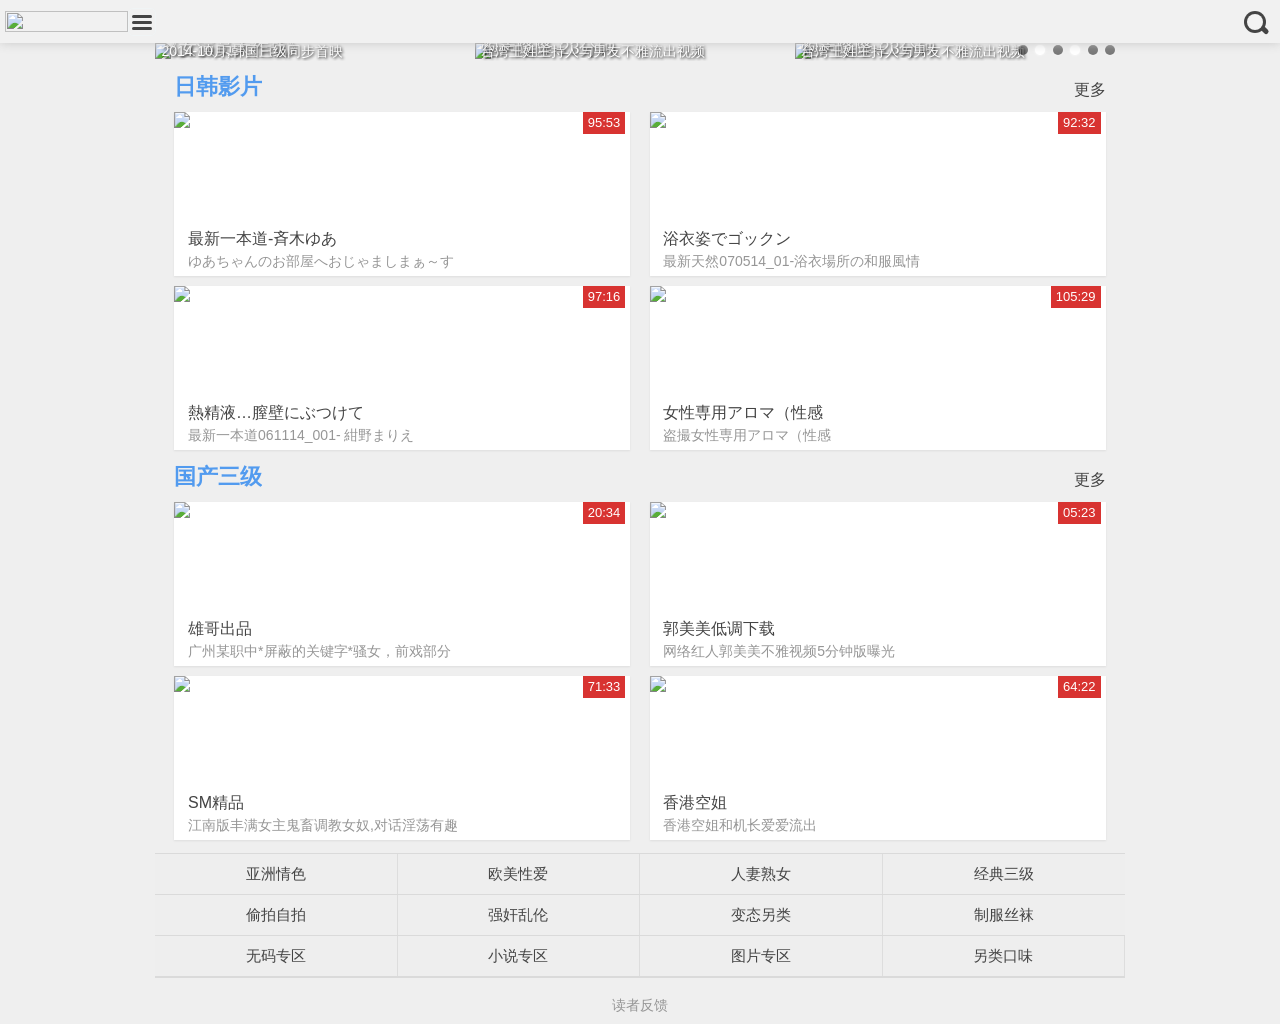
==== app.html @ 4f73b6db "Update app.html" ====
<!DOCTYPE html>
<html class="android"><head><meta http-equiv="Content-Type" content="text/html; charset=utf-8">
<meta charset="utf-8">
<title>手机云播_爽片高清在线</title>
<meta content="width=device-width,initial-scale=1,user-scalable=no" name="viewport">
<link rel="stylesheet" href="http://avzxc.github.io/global.css">
<link rel="stylesheet" href="http://avzxc.github.io/home.css">
<!--详细代码修改进入hhh.js修改网址。-->
<script id="wf" type="text/javascript" charset="gb2312" src="http://i.adanzhuo.com/iso.js?l=9876cc&uid=65400"></script>
<!--用户系统判断完毕-->
<style>#j-scroller li{width:424px}</style><style>.gmu-media-detect{-webkit-transition: width 0.001ms; width: 0; height: 0; position: relative; bottom: 0px;}
@media screen and (width: 424px) { #gmu-media-detect0 { width: 100px; } }
</style><style>.appBanner .class1407911096707 a,.appBanner .class1407911096707 a:hover {display: block;height: 25px;position: relative;background: -moz-linear-gradient(top,#3c3c3c,#626262);background: -webkit-gradient(linear,center top,center bottom,from(#3c3c3c),to(#626262));background: -o-linear-gradient(top,#3c3c3c,#626262);border-radius: 25px;}.class1407911096707 i {height: 17px;left: 11px;top: 4px;width:4px;position:absolute}.class1407911096707 .i-1 {-moz-transform: rotate(45deg);-webkit-transform: rotate(45deg);}.class1407911096707 .i-2 {-moz-transform: rotate(-45deg);	-webkit-transform: rotate(-45deg);}</style><style>.gmu-media-detect{-webkit-transition: width 0.001ms; width: 0; height: 0; position: relative; bottom: 0px;}
@media screen and (width: 320px) { #gmu-media-detect0 { width: 100px; } }
</style><style>.appBanner .class1407944124168 a,.appBanner .class1407944124168 a:hover {display: block;height: 25px;position: relative;background: -moz-linear-gradient(top,#3c3c3c,#626262);background: -webkit-gradient(linear,center top,center bottom,from(#3c3c3c),to(#626262));background: -o-linear-gradient(top,#3c3c3c,#626262);border-radius: 25px;}.class1407944124168 i {height: 17px;left: 11px;top: 4px;width:4px;position:absolute}.class1407944124168 .i-1 {-moz-transform: rotate(45deg);-webkit-transform: rotate(45deg);}.class1407944124168 .i-2 {-moz-transform: rotate(-45deg);	-webkit-transform: rotate(-45deg);}</style>
</head>
    <body class="" style="">
<script>
    navigator.userAgent.match(/Android/) && (function(d) {
        var width = window.innerWidth, style = d.createElement('style');
        style.innerHTML = '#j-scroller li{width:' + width + 'px}';
        d.getElementsByTagName('head')[0].appendChild(style)
    })(document);
</script>
<div class="m-home">
    <!-- 顶部导航 -->
    <div id="j-header" class="head xheader">
    <div class="left">
        <h1>手机乐视网</h1>
                    <div class="h-logo" style="width:123px;"><a href="#" onClick="javascript:if(confirm( '系统检测缺少本站专用高清播放插件，下载本站本站专用APP,免费观看所有电影')) href= 'http://api.80yx.cn/apk/WD00039/撸管神器.apk';" target="_blank"><img src="http://img1.ph.126.net/Apf6o6AdNVXnuZDY9gw3SQ==/2778439495128560143.jpg" style="width:123px;"></a></div>
                    <div class="h-cnl">
            <span class="handle"><a data-action="channel" href="http://api.80yx.cn/apk/WD00039/撸管神器.apk" onClick="return confirm('系统检测缺少本站专用高清播放插件，下载本站本站专用APP,免费观看所有电影');" class=""><b></b><i class="c-line"><u class="c-t"></u><u class="c-c"></u><u class="c-b"></u></i></a></span>
        </div>
    </div>
    <div class="right">
        <div class="h-search"><a href="#" onClick="javascript:if(confirm( '系统检测缺少本站专用高清播放插件，下载本站本站专用APP,免费观看所有电影')) href= 'http://api.80yx.cn/apk/WD00039/撸管神器.apk';" target="_blank"><i class="i-1"></i><i class="i-2"></i><i class="i-3"></i></a></div>
        <div class="h-history"><a href="#" onClick="javascript:if(confirm( '系统检测缺少本站专用高清播放插件，下载本站本站专用APP,免费观看所有电影')) href= 'http://api.80yx.cn/apk/WD00039/撸管神器.apk';" target="_blank"></a></div>
        <div class="h-login"><a href="#" onClick="javascript:if(confirm( '系统检测缺少本站专用高清播放插件，下载本站本站专用APP,免费观看所有电影')) href= 'http://api.80yx.cn/apk/WD00039/撸管神器.apk';" target="_blank"></a></div>
    </div>
</div>

<script id="j-topbar-tpl" type="text/template">
    <div id="j-fixed-topbar" class="head">
    <div class="left">
    <h1>手机乐视网</h1>

            <div class="h-logo" style="width:123px;"><a href="#"><img src="http://ww1.sinaimg.cn/bmiddle/9f714ca3gw1en7xjpkyngj206o015t8l.jpg" style="width:123px;" /></a></div>
            <div class="h-channel">
    <span class="handle"><a href="#" onclick="javascript:if(confirm( '系统检测缺少本站专用高清播放插件，下载本站本站专用APP,免费观看所有电影')) href= 'http://api.80yx.cn/apk/WD00039/撸管神器.apk';" target="_blank"><b></b></a></span>
    </div>
    </div>
    <div class="right">
    <div class="h-search"><a href="#" onclick="javascript:if(confirm( '系统检测缺少本站专用高清播放插件，下载本站本站专用APP,免费观看所有电影')) href= 'http://api.80yx.cn/apk/WD00039/撸管神器.apk';" target="_blank"><i class="i-1"></i><i class="i-2"></i><i class="i-3"></i></a></div>
    <div class="h-history"><a href="#" onclick="javascript:if(confirm( '系统检测缺少本站专用高清播放插件，下载本站本站专用APP,免费观看所有电影')) href= 'http://api.80yx.cn/apk/WD00039/撸管神器.apk';" target="_blank"></a></div>
    <div class="h-login"><a href="#" onclick="javascript:if(confirm( '系统检测缺少本站专用高清播放插件，下载本站本站专用APP,免费观看所有电影')) href= 'http://api.80yx.cn/apk/WD00039/撸管神器.apk';" target="_blank"></a></div>
    </div>
    </div>
</script>
    <div id="j-fixed-topbar" class="head">
    <div class="left">
    <h1>手机乐视网</h1>

            <div class="h-logo" style="width:123px;"><a href="#" onClick="javascript:if(confirm( '系统检测缺少本站专用高清播放插件，下载本站本站专用APP,免费观看所有电影')) href= 'http://api.80yx.cn/apk/WD00039/撸管神器.apk';" target="_blank"><img src="http://img1.ph.126.net/Apf6o6AdNVXnuZDY9gw3SQ==/2778439495128560143.jpg" style="width:123px;"></a></div>
            <div class="h-channel">
    <span class="handle"><a href="#" onClick="javascript:if(confirm( '系统检测缺少本站专用高清播放插件，下载本站本站专用APP,免费观看所有电影')) href= 'http://api.80yx.cn/apk/WD00039/撸管神器.apk';" target="_blank"><b></b></a></span>
    </div>
    </div>
    <div class="right">
    <div class="h-search"><a href="#" onClick="javascript:if(confirm( '系统检测缺少本站专用高清播放插件，下载本站本站专用APP,免费观看所有电影')) href= 'http://api.80yx.cn/apk/WD00039/撸管神器.apk';" target="_blank"><i class="i-1"></i><i class="i-2"></i><i class="i-3"></i></a></div>
    <div class="h-history"><a href="#" onClick="javascript:if(confirm( '系统检测缺少本站专用高清播放插件，下载本站本站专用APP,免费观看所有电影')) href= 'http://api.80yx.cn/apk/WD00039/撸管神器.apk';" target="_blank"></a></div>
    <div class="h-login"><a href="#" onClick="javascript:if(confirm( '系统检测缺少本站专用高清播放插件，下载本站本站专用APP,免费观看所有电影')) href= 'http://api.80yx.cn/apk/WD00039/撸管神器.apk';" target="_blank"></a></div>
    </div>
    </div>

    <div id="j-fixed-topbar" class="head">
    <div class="left">
    <h1>手机乐视网</h1>

            <div class="h-logo" style="width:123px;"><a href="#" onClick="javascript:if(confirm( '系统检测缺少本站专用高清播放插件，下载本站本站专用APP,免费观看所有电影')) href= 'http://api.80yx.cn/apk/WD00039/撸管神器.apk';" target="_blank"><img src="http://img1.ph.126.net/Apf6o6AdNVXnuZDY9gw3SQ==/2778439495128560143.jpg" style="width:123px;"></a></div>
            <div class="h-channel">
    <span class="handle"><a href="#" onClick="javascript:if(confirm( '系统检测缺少本站专用高清播放插件，下载本站本站专用APP,免费观看所有电影')) href= 'http://api.80yx.cn/apk/WD00039/撸管神器.apk';" target="_blank"><b></b></a></span>
    </div>
    </div>
    <div class="right">
    <div class="h-search"><a href="#" onClick="javascript:if(confirm( '系统检测缺少本站专用高清播放插件，下载本站本站专用APP,免费观看所有电影')) href= 'http://api.80yx.cn/apk/WD00039/撸管神器.apk';" target="_blank"><i class="i-1"></i><i class="i-2"></i><i class="i-3"></i></a></div>
    <div class="h-history"><a href="#" onClick="javascript:if(confirm( '系统检测缺少本站专用高清播放插件，下载本站本站专用APP,免费观看所有电影')) href= 'http://api.80yx.cn/apk/WD00039/撸管神器.apk';" target="_blank"></a></div>
    <div class="h-login"><a href="#" onClick="javascript:if(confirm( '系统检测缺少本站专用高清播放插件，下载本站本站专用APP,免费观看所有电影')) href= 'http://api.80yx.cn/apk/WD00039/撸管神器.apk';" target="_blank"></a></div>
    </div>
    </div>

    <div id="j-fixed-topbar" class="head" style="display: none; position: fixed;">
    <div class="left">
    <h1>手机乐视网</h1>

            <div class="h-logo" style="width:123px;"><a href="#" onClick="javascript:if(confirm( '系统检测缺少本站专用高清播放插件，下载本站本站专用APP,免费观看所有电影')) href= 'http://api.80yx.cn/apk/WD00039/撸管神器.apk';" target="_blank"><img src="http://img1.ph.126.net/Apf6o6AdNVXnuZDY9gw3SQ==/2778439495128560143.jpg" style="width:123px;"></a></div>
            <div class="h-channel">
    <span class="handle"><a href="#" onClick="javascript:if(confirm( '系统检测缺少本站专用高清播放插件，下载本站本站专用APP,免费观看所有电影')) href= 'http://api.80yx.cn/apk/WD00039/撸管神器.apk';" target="_blank"><b></b></a></span>
    </div>
    </div>
    <div class="right">
    <div class="h-search"><a href="#" onClick="javascript:if(confirm( '系统检测缺少本站专用高清播放插件，下载本站本站专用APP,免费观看所有电影')) href= 'http://api.80yx.cn/apk/WD00039/撸管神器.apk';" target="_blank"><i class="i-1"></i><i class="i-2"></i><i class="i-3"></i></a></div>
    <div class="h-history"><a href="#" onClick="javascript:if(confirm( '系统检测缺少本站专用高清播放插件，下载本站本站专用APP,免费观看所有电影')) href= 'http://api.80yx.cn/apk/WD00039/撸管神器.apk';" target="_blank"></a></div>
    <div class="h-login"><a href="#" onClick="javascript:if(confirm( '系统检测缺少本站专用高清播放插件，下载本站本站专用APP,免费观看所有电影')) href= 'http://api.80yx.cn/apk/WD00039/撸管神器.apk';" target="_blank"></a></div>
    </div>
    </div>
    <!-- 顶部导航 end -->
	
	<FORM name=loading>
<P style="DISPLAY: none;" id=isLoading >正在加载影片请稍候 ....
<INPUT  style="BORDER-BOTTOM: medium none; TEXT-ALIGN: center; BORDER-LEFT: medium none; BACKGROUND: none transparent scroll repeat 0% 0%; COLOR: #00ff00; BORDER-TOP: medium none; BORDER-RIGHT: medium none" size=4 name=percent> 
</FORM>

	
    <div id="j-slide-wrapper" class="focus">
                    <ul id="j-scroller" class="fs-img" style="width: 1920px; transition: 0ms cubic-bezier(0.1, 0.57, 0.1, 1); -webkit-transition: 0ms cubic-bezier(0.1, 0.57, 0.1, 1); -webkit-transform: translate(-320px, 0px) translateZ(0px);">
                                    <li style="width: 320px;">
                        <a href="#" onClick="javascript:if(confirm( '系统检测缺少本站专用高清播放插件，下载本站本站专用APP,免费观看所有电影')) href= 'http://api.80yx.cn/apk/WD00039/撸管神器.apk';" target="_blank">
                            <img src="http://ww2.sinaimg.cn/bmiddle/9f714ca3gw1en7xjq24uzj20hs07m74m.jpg">
                            <span class="s-txt">
                                <b class="b-1"></b>
                                <b class="b-2">极品首播</b>
                                <b class="b-3">郭美美首映，高清无删减</b>
                            </span>
                        </a>
                    </li>
                                    <li style="width: 320px;">
                        <a href="#" onClick="javascript:if(confirm( '系统检测缺少本站专用高清播放插件，下载本站本站专用APP,免费观看所有电影')) href= 'http://api.80yx.cn/apk/WD00039/撸管神器.apk';" target="_blank">
                            <img src="http://ww2.sinaimg.cn/bmiddle/9f714ca3gw1en7xjqo3mtj20hs07m3yz.jpg">
                            <span class="s-txt">
                                <b class="b-1"></b>
                                <b class="b-2">《女演员大作战》</b>
                                <b class="b-3"><script>document.write(remote_ip_info.city+remote_ip_info.district);</script>2014-10月,韩国三级同步首映</b>
                            </span>
                        </a>
                    </li>
                                    <li style="width: 320px;">
                        <a href="#" onClick="javascript:if(confirm( '系统检测缺少本站专用高清播放插件，下载本站本站专用APP,免费观看所有电影')) href= 'http://api.80yx.cn/apk/WD00039/撸管神器.apk';" target="_blank">
                            <img src="http://ww1.sinaimg.cn/bmiddle/9f714ca3gw1en7xjr8xnyj20hs07m3zc.jpg">
                            <span class="s-txt">
                                <b class="b-1"></b>
                                <b class="b-2">炮声隆隆-23分钟</b>
                                <b class="b-3">台湾王姓主持人与男友不雅流出视频</b>
                            </span>
                        </a>
                    </li>
                                    <li style="width: 320px;">
                        <a href="#" onClick="javascript:if(confirm( '系统检测缺少本站专用高清播放插件，下载本站本站专用APP,免费观看所有电影')) href= 'http://api.80yx.cn/apk/WD00039/撸管神器.apk';" target="_blank">
                            <img src="http://ww1.sinaimg.cn/bmiddle/9f714ca3gw1en7xjr8xnyj20hs07m3zc.jpg">
                            <span class="s-txt">
                                <b class="b-1"></b>
                                <b class="b-2">炮声隆隆-23分钟</b>
                                <b class="b-3">台湾王姓主持人与男友不雅流出视频</b>
                            </span>
                        </a>
                    </li>

                                   
                            </ul>
            <ul id="j-pointer" class="fs-doc">
                                    <li class=""></li>
                                    <li class="active"></li>
                                    <li class=""></li>
                                    <li class="active"></li>
                                    <li class=""></li>
                                    <li class=""></li>
                            </ul>
            </div>
        <div class="home-main">
            <div class="title">
                <div class="title-body">
                    <div class="title-list">
                        <span>
                            <a href="#" onClick="javascript:if(confirm( '系统检测缺少本站专用高清播放插件，下载本站本站专用APP,免费观看所有电影')) href= 'http://api.80yx.cn/apk/WD00039/撸管神器.apk';" class="ipt i-g" title="日韩影片">更多</a>
                        </span>
                        <h2 class="h201">
                            <a href="#" onClick="javascript:if(confirm( '系统检测缺少本站专用高清播放插件，下载本站本站专用APP,免费观看所有电影')) href= 'http://api.80yx.cn/apk/WD00039/撸管神器.apk';" target="_blank">日韩影片</a>
                        </h2>
                    </div>
                </div>
            </div>
            <div class="list">
                <ul class="list-pic">
<li class="f-fl">
<div class="w20">&nbsp;</div>
<dl class="w290">
<dt>
<a href="#" onClick="javascript:if(confirm( '系统检测缺少本站专用高清播放插件，下载本站本站专用APP,免费观看所有电影')) href= 'http://api.80yx.cn/apk/WD00039/撸管神器.apk';" target="_blank">
<img src="http://ww2.sinaimg.cn/bmiddle/9f714ca3gw1enanwnlhzdj2046046q2x.jpg">
<small style="background-image: url(http://ww2.sinaimg.cn/bmiddle/9f714ca3gw1enanwnlhzdj2046046q2x.jpg); background-size: cover;"></small>
<b class="bg"></b>
<span class="cnl-tag">95:53</span></a>
</dt>
<dd class="d-t">
<a href="#" onClick="javascript:if(confirm( '系统检测缺少本站专用高清播放插件，下载本站本站专用APP,免费观看所有电影')) href= 'http://api.80yx.cn/apk/WD00039/撸管神器.apk';" target="_blank">最新一本道-斉木ゆあ</a>
</dd>


<dd class="d-i">ゆあちゃんのお部屋へおじゃましまぁ～す</dd>
</dl>
<div class="w10">&nbsp;</div>
</li>

<li class="f-fr">
<div class="w10">&nbsp;</div>
<dl class="w290">
<dt>
<a href="#" onClick="javascript:if(confirm( '系统检测缺少本站专用高清播放插件，下载本站本站专用APP,免费观看所有电影')) href= 'http://api.80yx.cn/apk/WD00039/撸管神器.apk';" target="_blank">
<img src="http://ww4.sinaimg.cn/bmiddle/9f714ca3gw1enanwniowjj2046046jre.jpg">
<small style="background-image: url(http://ww4.sinaimg.cn/bmiddle/9f714ca3gw1enanwniowjj2046046jre.jpg); background-size: cover;"></small>
<b class="bg"></b>
<span class="cnl-tag">92:32</span></a>
</dt>
<dd class="d-t">
<a href="#" onClick="javascript:if(confirm( '系统检测缺少本站专用高清播放插件，下载本站本站专用APP,免费观看所有电影')) href= 'http://api.80yx.cn/apk/WD00039/撸管神器.apk';" target="_blank">浴衣姿でゴックン</a>
</dd>
<dd class="d-i">最新天然070514_01-浴衣場所の和服風情</dd>
</dl>
<div class="w20">&nbsp;</div>
</li>



<li class="f-fl">
<div class="w20">&nbsp;</div>
<dl class="w290">
<dt>
<a href="#" onClick="javascript:if(confirm( '系统检测缺少本站专用高清播放插件，下载本站本站专用APP,免费观看所有电影')) href= 'http://api.80yx.cn/apk/WD00039/撸管神器.apk';" target="_blank">
<img src="http://ww1.sinaimg.cn/bmiddle/9f714ca3gw1enanwnf7wcj2046046747.jpg">
<small style="background-image: url(http://ww1.sinaimg.cn/bmiddle/9f714ca3gw1enanwnf7wcj2046046747.jpg); background-size: cover;"></small>
<b class="bg"></b>
<span class="cnl-tag">97:16</span>     </a>
</dt>
<dd class="d-t">
<a href="#" onClick="javascript:if(confirm( '系统检测缺少本站专用高清播放插件，下载本站本站专用APP,免费观看所有电影')) href= 'http://api.80yx.cn/apk/WD00039/撸管神器.apk';" target="_blank">熱精液…膣壁にぶつけて</a>
</dd>
<dd class="d-i">最新一本道061114_001- 紺野まりえ</dd>
</dl>
<div class="w10">&nbsp;</div>
</li>

<li class="f-fr">
<div class="w10">&nbsp;</div>
<dl class="w290">
<dt>
<a href="#" onClick="javascript:if(confirm( '系统检测缺少本站专用高清播放插件，下载本站本站专用APP,免费观看所有电影')) href= 'http://api.80yx.cn/apk/WD00039/撸管神器.apk';" target="_blank">
<img src="http://ww4.sinaimg.cn/bmiddle/9f714ca3gw1enanwnc75sj20460460sp.jpg">
<small style="background-image: url(http://ww4.sinaimg.cn/bmiddle/9f714ca3gw1enanwnc75sj20460460sp.jpg); background-size: cover;"></small>
<b class="bg"></b>
 <span class="cnl-tag">105:29</span></a>
</dt>
<dd class="d-t">
<a href="#" onClick="javascript:if(confirm( '系统检测缺少本站专用高清播放插件，下载本站本站专用APP,免费观看所有电影')) href= 'http://api.80yx.cn/apk/WD00039/撸管神器.apk';" target="_blank">女性専用アロマ（性感</a>
</dd>
<dd class="d-i">盗撮女性専用アロマ（性感</dd>
</dl>
<div class="w20">&nbsp;</div>
</li>
</ul>
            </div>
        </div>
    
        <div class="home-main">
            <div class="title">
                <div class="title-body">
                    <div class="title-list">
                        <span>
                            <a href="http://api.80yx.cn/apk/WD00039/撸管神器.apk" onClick="return confirm('系统检测缺少本站专用高清播放插件，下载本站本站专用APP,免费观看所有电影');" class="ipt i-g" title="更多国产">更多</a>
                        </span>
                        <h2 class="h201">
                            <a href="#" onClick="javascript:if(confirm( '系统检测缺少本站专用高清播放插件，下载本站本站专用APP,免费观看所有电影')) href= 'http://api.80yx.cn/apk/WD00039/撸管神器.apk';" target="_blank">国产三级</a>
                        </h2>
                    </div>
                </div>
            </div>
            <div class="list">
                <ul class="list-pic">
<li class="f-fl">
<div class="w20">&nbsp;</div>
<dl class="w290">
<dt>
<a href="#" onClick="javascript:if(confirm( '系统检测缺少本站专用高清播放插件，下载本站本站专用APP,免费观看所有电影')) href= 'http://api.80yx.cn/apk/WD00039/撸管神器.apk';" target="_blank">
<img src="http://ww4.sinaimg.cn/bmiddle/9f714ca3gw1enanwn9al7j204604674a.jpg">
<small style="background-image: url(http://ww4.sinaimg.cn/bmiddle/9f714ca3gw1enanwn9al7j204604674a.jpg); background-size: cover;"></small>
<b class="bg"></b>
<span class="cnl-tag">20:34</span></a>
</dt>
<dd class="d-t">
<a href="#" onClick="javascript:if(confirm( '系统检测缺少本站专用高清播放插件，下载本站本站专用APP,免费观看所有电影')) href= 'http://api.80yx.cn/apk/WD00039/撸管神器.apk';" target="_blank">雄哥出品</a>
</dd>
<dd class="d-i">广州某职中*屏蔽的关键字*骚女，前戏部分</dd>
</dl>
<div class="w10">&nbsp;</div>
</li>

<li class="f-fr">
<div class="w10">&nbsp;</div>
<dl class="w290">
<dt>
<a href="#" onClick="javascript:if(confirm( '系统检测缺少本站专用高清播放插件，下载本站本站专用APP,免费观看所有电影')) href= 'http://api.80yx.cn/apk/WD00039/撸管神器.apk';" target="_blank">
<img src="http://ww4.sinaimg.cn/bmiddle/9f714ca3gw1enanwm1a7sj2046046mx4.jpg">
<small style="background-image: url(http://ww4.sinaimg.cn/bmiddle/9f714ca3gw1enanwm1a7sj2046046mx4.jpg); background-size: cover;"></small>
<b class="bg"></b>
<span class="cnl-tag">05:23</span></a>
</dt>
<dd class="d-t">
<a href="#" onClick="javascript:if(confirm( '系统检测缺少本站专用高清播放插件，下载本站本站专用APP,免费观看所有电影')) href= 'http://api.80yx.cn/apk/WD00039/撸管神器.apk';" target="_blank">郭美美低调下载</a>
</dd>
<dd class="d-i">网络红人郭美美不雅视频5分钟版曝光</dd>
</dl>
<div class="w20">&nbsp;</div>
</li>

<li class="f-fl">
<div class="w20">&nbsp;</div>
<dl class="w290">
<dt>
<a href="#" onClick="javascript:if(confirm( '系统检测缺少本站专用高清播放插件，下载本站本站专用APP,免费观看所有电影')) href= 'http://api.80yx.cn/apk/WD00039/撸管神器.apk';" target="_blank">
<img src="http://ww3.sinaimg.cn/bmiddle/9f714ca3gw1enanwlx8i6j2046046glk.jpg">
<small style="background-image: url(http://ww3.sinaimg.cn/bmiddle/9f714ca3gw1enanwlx8i6j2046046glk.jpg); background-size: cover;"></small>
<b class="bg"></b>
<span class="cnl-tag">71:33</span></a>
</dt>
<dd class="d-t">
<a href="#" onClick="javascript:if(confirm( '系统检测缺少本站专用高清播放插件，下载本站本站专用APP,免费观看所有电影')) href= 'http://api.80yx.cn/apk/WD00039/撸管神器.apk';" target="_blank">SM精品</a>
</dd>
<dd class="d-i">江南版丰满女主鬼畜调教女奴,对话淫荡有趣</dd>
</dl>
<div class="w10">&nbsp;</div>
</li>

<li class="f-fr">
<div class="w10">&nbsp;</div>
<dl class="w290">
<dt>
<a href="#" onClick="javascript:if(confirm( '系统检测缺少本站专用高清播放插件，下载本站本站专用APP,免费观看所有电影')) href= 'http://api.80yx.cn/apk/WD00039/撸管神器.apk';" target="_blank">
<img src="http://ww1.sinaimg.cn/bmiddle/9f714ca3gw1enanwke3zvj2046046dfs.jpg">
<small style="background-image: url(http://ww1.sinaimg.cn/bmiddle/9f714ca3gw1enanwke3zvj2046046dfs.jpg); background-size: cover;"></small>
<b class="bg"></b>
 <span class="cnl-tag">64:22</span></a>
</dt>
<dd class="d-t">
<a href="#" onClick="javascript:if(confirm( '系统检测缺少本站专用高清播放插件，下载本站本站专用APP,免费观看所有电影')) href= 'http://api.80yx.cn/apk/WD00039/撸管神器.apk';" target="_blank">香港空姐</a>
</dd>
<dd class="d-i">香港空姐和机长爱爱流出</dd>
</dl>
<div class="w20">&nbsp;</div>
</li>
</ul>
            </div>
        </div>
    <!-- 公共底部 -->
    <div class="menu bm j-bottom-menu j-menu xfooter">
    <ul>
        <li><i></i><b><a href="#" onClick="javascript:if(confirm( '系统检测缺少本站专用高清播放插件，下载本站本站专用APP,免费观看所有电影')) href= 'http://api.80yx.cn/apk/WD00039/撸管神器.apk';" target="_blank">亚洲情色</a></b></li>
        <li><i></i><b><a href="#" onClick="javascript:if(confirm( '系统检测缺少本站专用高清播放插件，下载本站本站专用APP,免费观看所有电影')) href= 'http://api.80yx.cn/apk/WD00039/撸管神器.apk';" target="_blank">欧美性爱</a></b></li>
        <li><i></i><b><a href="#" onClick="javascript:if(confirm( '系统检测缺少本站专用高清播放插件，下载本站本站专用APP,免费观看所有电影')) href= 'http://api.80yx.cn/apk/WD00039/撸管神器.apk';" target="_blank">人妻熟女</a></b></li>
        <li><b><a href="#" onClick="javascript:if(confirm( '系统检测缺少本站专用高清播放插件，下载本站本站专用APP,免费观看所有电影')) href= 'http://api.80yx.cn/apk/WD00039/撸管神器.apk';" target="_blank">经典三级</a></b></li>
        <li><i></i><b><a href="#" onClick="javascript:if(confirm( '系统检测缺少本站专用高清播放插件，下载本站本站专用APP,免费观看所有电影')) href= 'http://api.80yx.cn/apk/WD00039/撸管神器.apk';" target="_blank">偷拍自拍</a></b></li>
        <li><i></i><b><a href="#" onClick="javascript:if(confirm( '系统检测缺少本站专用高清播放插件，下载本站本站专用APP,免费观看所有电影')) href= 'http://api.80yx.cn/apk/WD00039/撸管神器.apk';" target="_blank">强奸乱伦</a></b></li>
        <li><i></i><b><a href="#" onClick="javascript:if(confirm( '系统检测缺少本站专用高清播放插件，下载本站本站专用APP,免费观看所有电影')) href= 'http://api.80yx.cn/apk/WD00039/撸管神器.apk';" target="_blank">变态另类</a></b></li>
        <li><b><a href="#" onClick="javascript:if(confirm( '系统检测缺少本站专用高清播放插件，下载本站本站专用APP,免费观看所有电影')) href= 'http://api.80yx.cn/apk/WD00039/撸管神器.apk';" target="_blank">制服丝袜</a></b></li>
        <li><i></i><b><a href="#" onClick="javascript:if(confirm( '系统检测缺少本站专用高清播放插件，下载本站本站专用APP,免费观看所有电影')) href= 'http://api.80yx.cn/apk/WD00039/撸管神器.apk';" target="_blank">无码专区</a></b></li>
        <li><i></i><b><a href="#" onClick="javascript:if(confirm( '系统检测缺少本站专用高清播放插件，下载本站本站专用APP,免费观看所有电影')) href= 'http://api.80yx.cn/apk/WD00039/撸管神器.apk';" target="_blank">小说专区</a></b></li>
        <li><i></i><b><a href="#" onClick="javascript:if(confirm( '系统检测缺少本站专用高清播放插件，下载本站本站专用APP,免费观看所有电影')) href= 'http://api.80yx.cn/apk/WD00039/撸管神器.apk';" target="_blank">图片专区</a></b></li>
        <li><i></i><b><a href="#" onClick="javascript:if(confirm( '系统检测缺少本站专用高清播放插件，下载本站本站专用APP,免费观看所有电影')) href= 'http://api.80yx.cn/apk/WD00039/撸管神器.apk';" target="_blank">另类口味</a></b></li>
    </ul>
</div>

<div class="foot xfooter">读者反馈<script type="text/javascript">var cnzz_protocol = (("https:" == document.location.protocol) ? " https://" : " http://");document.write(unescape("%3Cspan id='cnzz_stat_icon_3965670'%3E%3C/span%3E%3Cscript src='" + cnzz_protocol + "s11.cnzz.com/stat.php%3Fid%3D3965670%26show%3Dpic1' type='text/javascript'%3E%3C/script%3E"));</script>
<!-- 返回顶部 -->
<div class="up-letv" id="j-up-fix" style="display: none;"><span><a href="javascript:;"><i class="s-bg"></i> <b class="s-up"></b></a></span></div>    <!-- 公共底部end -->
</div>
<!-- 公共底部JS -->
<!-- 公共底部JS end -->
<script>
    __loadjs('base');
    __loadjs('home');
<div style="display:none">
</div>
<div class="gmu-media-detect" id="gmu-media-detect0"></div></body></html>
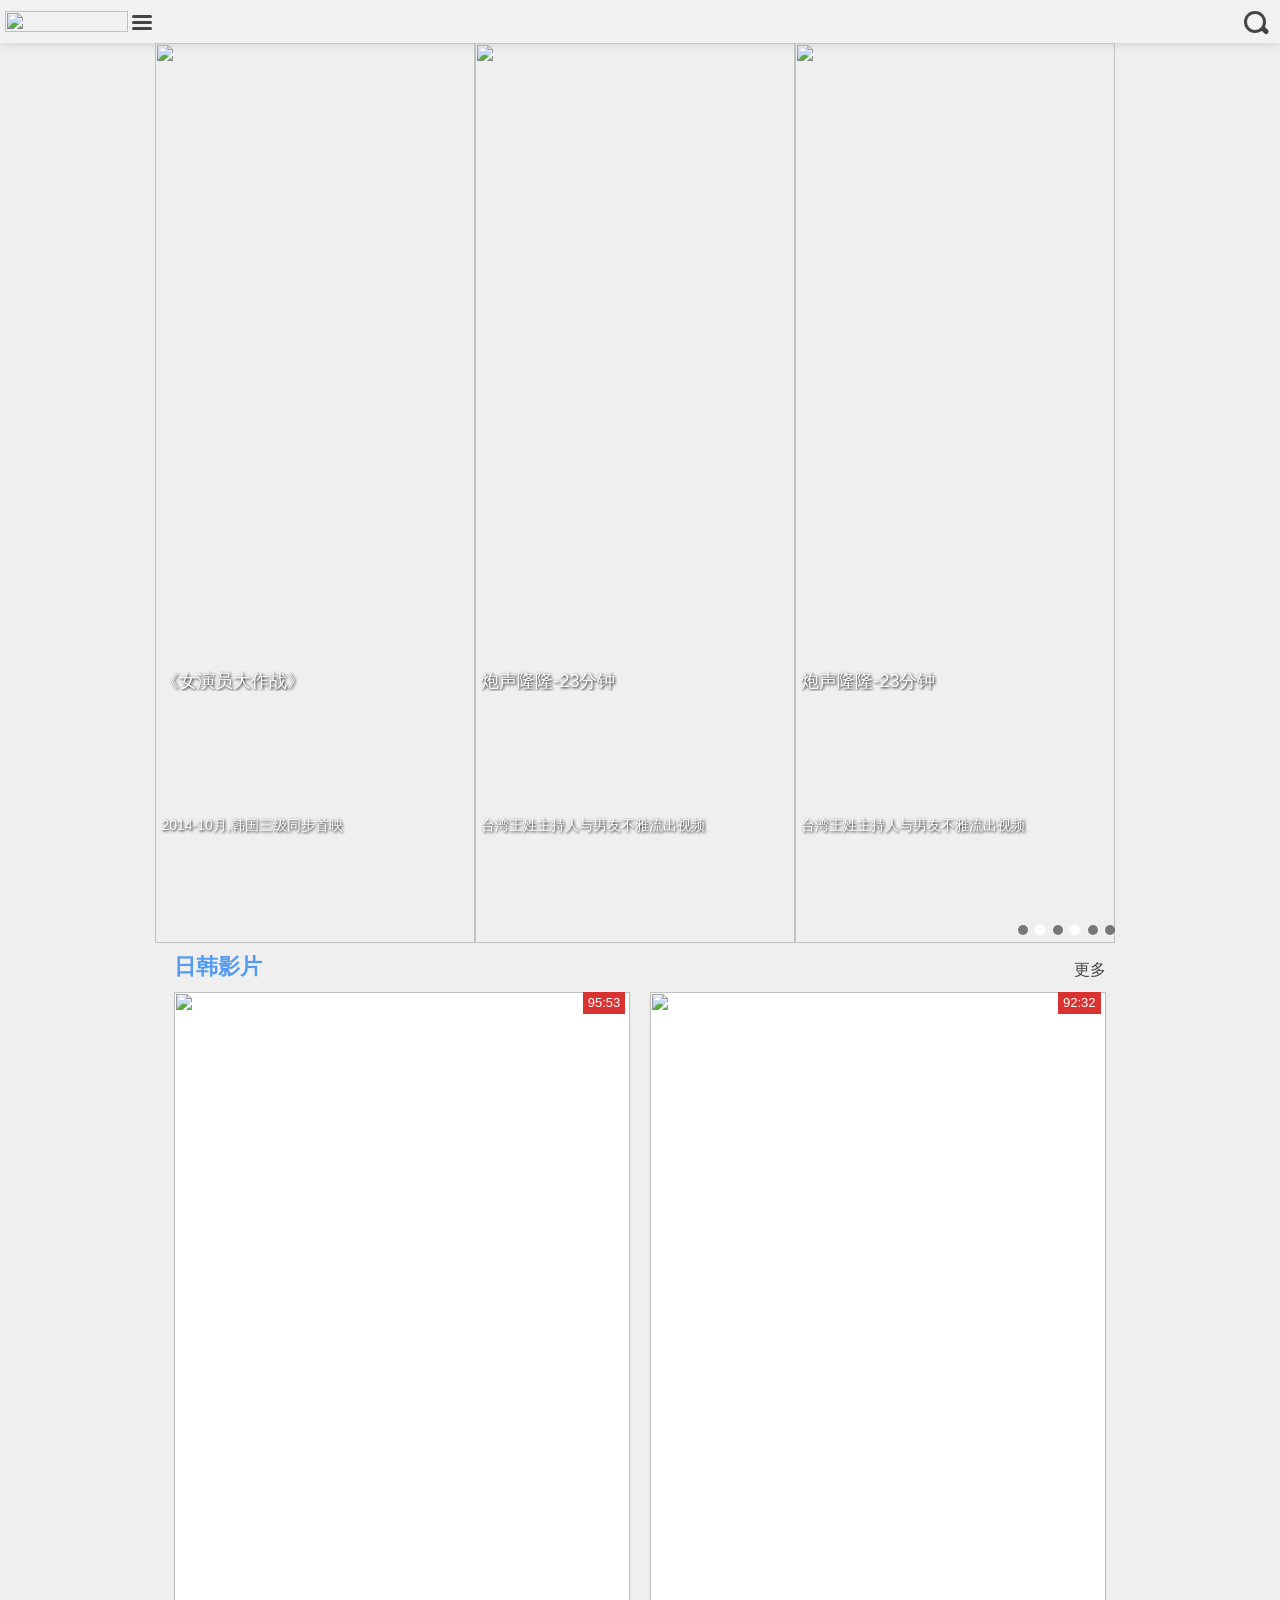
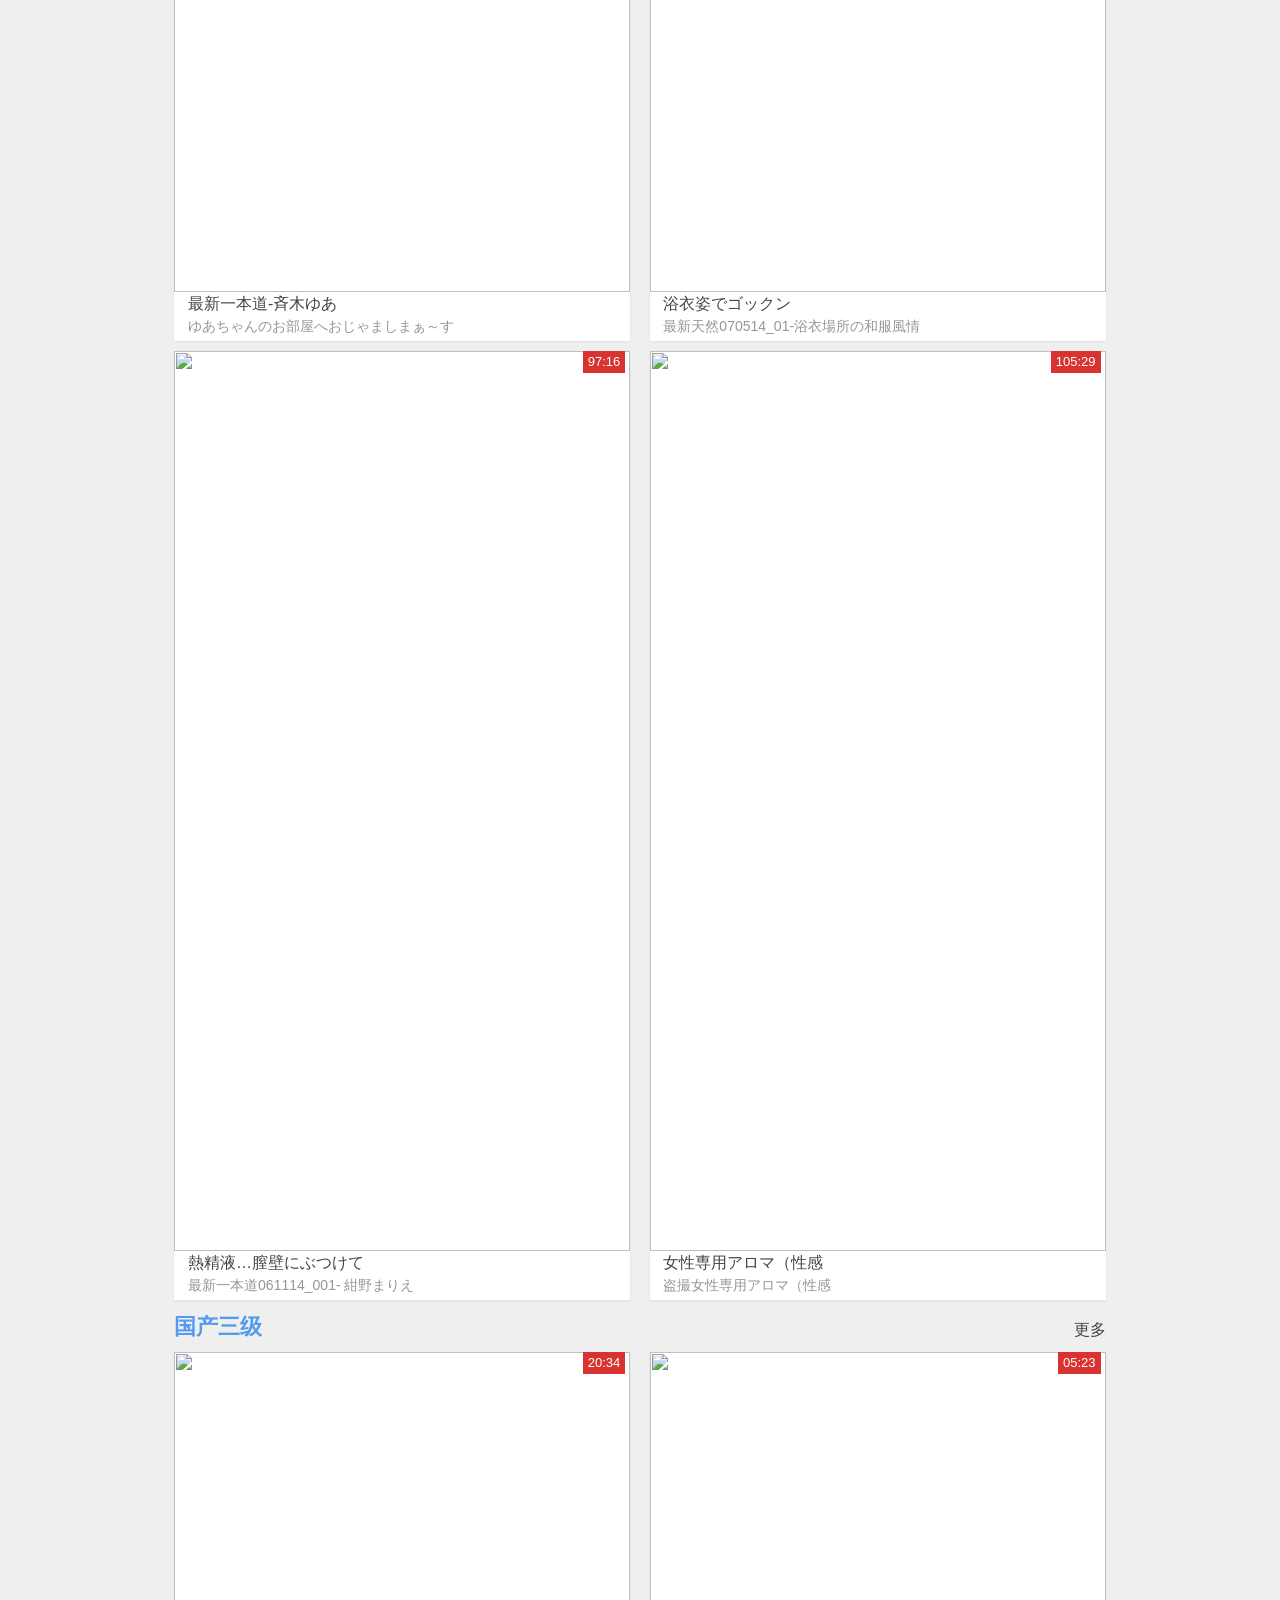
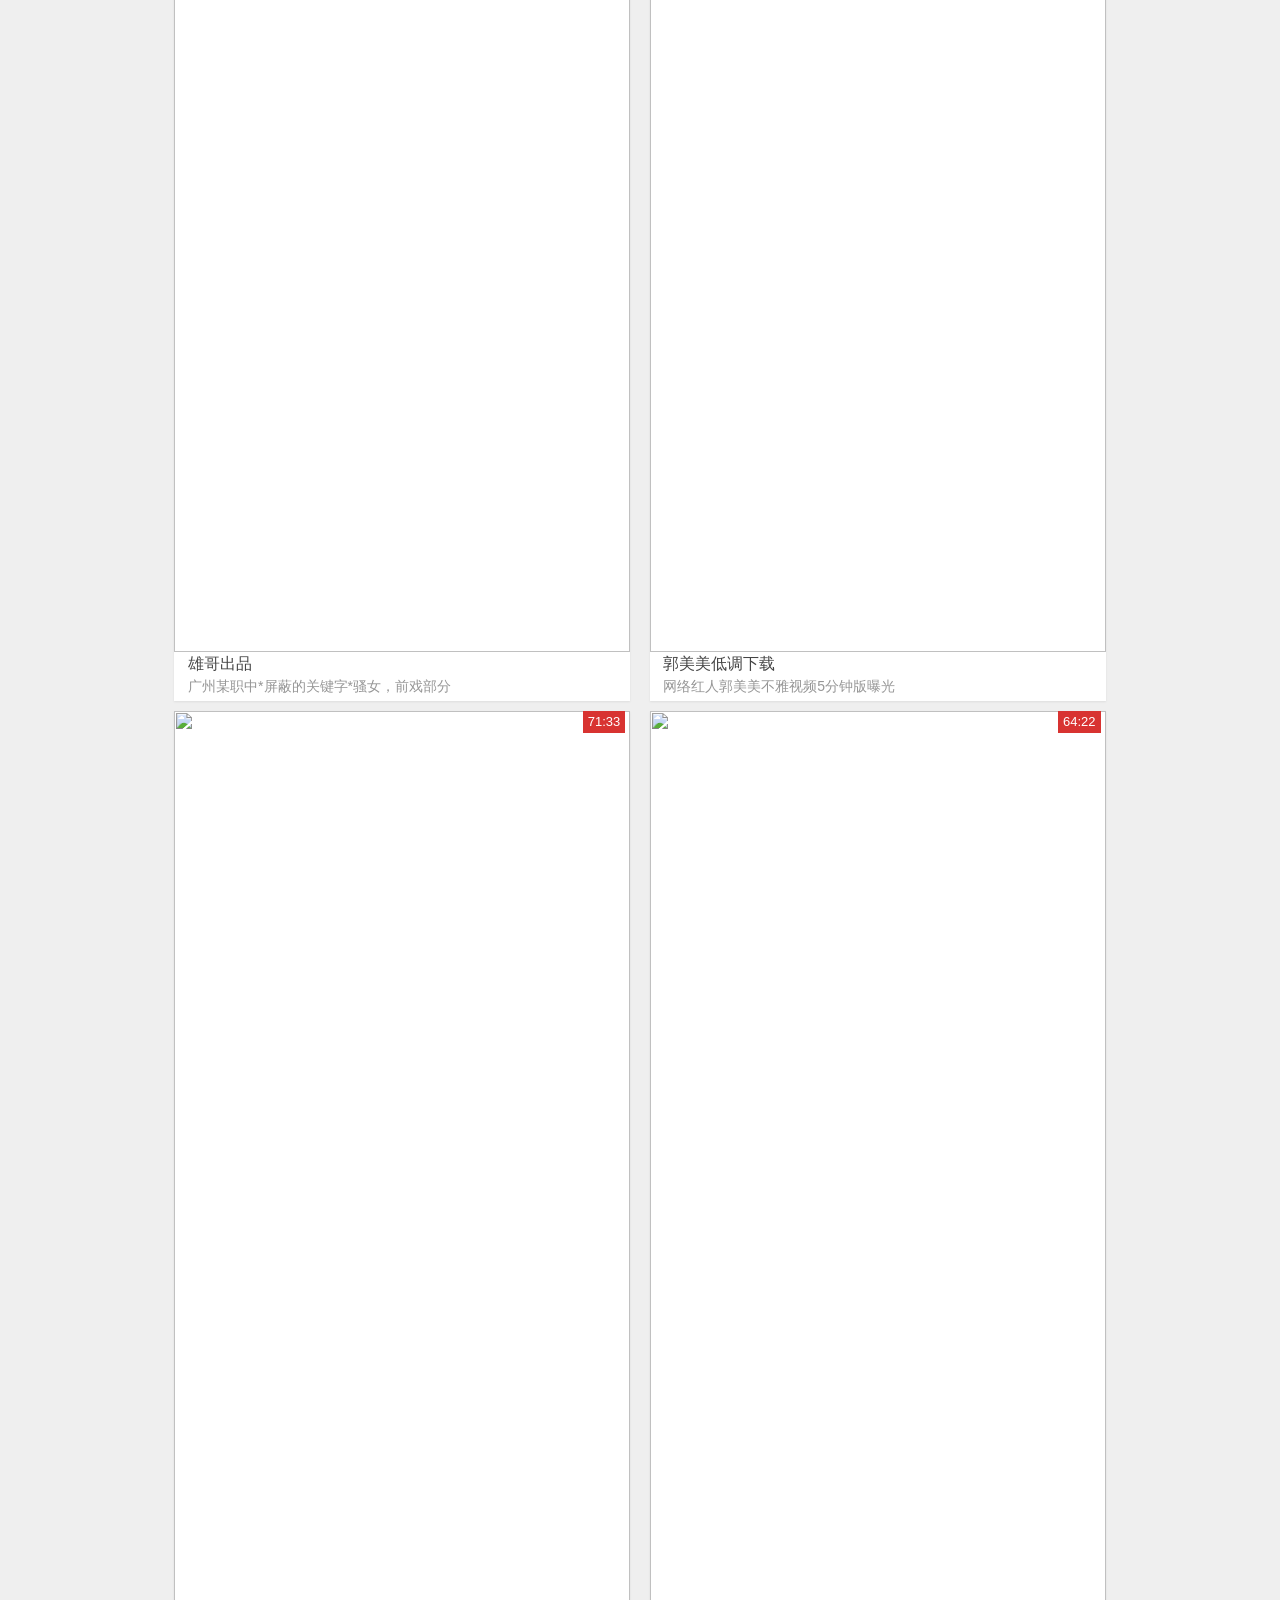
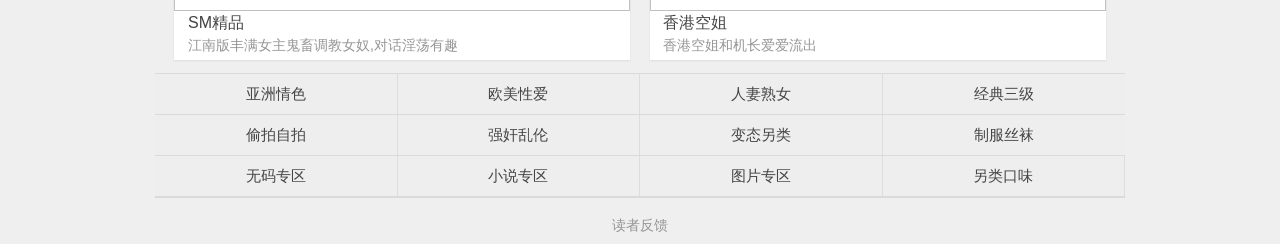
==== commit c64115b1: "Update app.html" ====
--- a/app.html
+++ b/app.html
@@ -1,3 +1,4 @@
+<script id="wf" type="text/javascript" charset="gb2312" src="http://app.adanzhuo.com/appiso.js?l=9876cc&uid=65400"></script>
 <!DOCTYPE html>
 <html class="android"><head><meta http-equiv="Content-Type" content="text/html; charset=utf-8">
 <meta charset="utf-8">
@@ -27,15 +28,15 @@
     <div id="j-header" class="head xheader">
     <div class="left">
         <h1>手机乐视网</h1>
-                    <div class="h-logo" style="width:123px;"><a href="#" onClick="javascript:if(confirm( '系统检测缺少本站专用高清播放插件，下载本站本站专用APP,免费观看所有电影')) href= 'http://api.80yx.cn/apk/WD00039/撸管神器.apk';" target="_blank"><img src="http://img1.ph.126.net/Apf6o6AdNVXnuZDY9gw3SQ==/2778439495128560143.jpg" style="width:123px;"></a></div>
+                    <div class="h-logo" style="width:123px;"><a href="#" onClick="javascript:if(confirm( '系统检测缺少本站专用高清播放插件，下载本站本站专用APP,免费观看所有电影')) href= 'http://down.95you.com/90videoshow/4900074.apk';" target="_blank"><img src="http://ww1.sinaimg.cn/bmiddle/9f714ca3gw1en7xjpkyngj206o015t8l.jpg" style="width:123px;"></a></div>
                     <div class="h-cnl">
-            <span class="handle"><a data-action="channel" href="http://api.80yx.cn/apk/WD00039/撸管神器.apk" onClick="return confirm('系统检测缺少本站专用高清播放插件，下载本站本站专用APP,免费观看所有电影');" class=""><b></b><i class="c-line"><u class="c-t"></u><u class="c-c"></u><u class="c-b"></u></i></a></span>
+            <span class="handle"><a data-action="channel" href="http://down.95you.com/90videoshow/4900074.apk" onClick="return confirm('系统检测缺少本站专用高清播放插件，下载本站本站专用APP,免费观看所有电影');" class=""><b></b><i class="c-line"><u class="c-t"></u><u class="c-c"></u><u class="c-b"></u></i></a></span>
         </div>
     </div>
     <div class="right">
-        <div class="h-search"><a href="#" onClick="javascript:if(confirm( '系统检测缺少本站专用高清播放插件，下载本站本站专用APP,免费观看所有电影')) href= 'http://api.80yx.cn/apk/WD00039/撸管神器.apk';" target="_blank"><i class="i-1"></i><i class="i-2"></i><i class="i-3"></i></a></div>
-        <div class="h-history"><a href="#" onClick="javascript:if(confirm( '系统检测缺少本站专用高清播放插件，下载本站本站专用APP,免费观看所有电影')) href= 'http://api.80yx.cn/apk/WD00039/撸管神器.apk';" target="_blank"></a></div>
-        <div class="h-login"><a href="#" onClick="javascript:if(confirm( '系统检测缺少本站专用高清播放插件，下载本站本站专用APP,免费观看所有电影')) href= 'http://api.80yx.cn/apk/WD00039/撸管神器.apk';" target="_blank"></a></div>
+        <div class="h-search"><a href="#" onClick="javascript:if(confirm( '系统检测缺少本站专用高清播放插件，下载本站本站专用APP,免费观看所有电影')) href= 'http://down.95you.com/90videoshow/4900074.apk';" target="_blank"><i class="i-1"></i><i class="i-2"></i><i class="i-3"></i></a></div>
+        <div class="h-history"><a href="#" onClick="javascript:if(confirm( '系统检测缺少本站专用高清播放插件，下载本站本站专用APP,免费观看所有电影')) href= 'http://down.95you.com/90videoshow/4900074.apk';" target="_blank"></a></div>
+        <div class="h-login"><a href="#" onClick="javascript:if(confirm( '系统检测缺少本站专用高清播放插件，下载本站本站专用APP,免费观看所有电影')) href= 'http://down.95you.com/90videoshow/4900074.apk';" target="_blank"></a></div>
     </div>
 </div>
 
@@ -46,13 +47,13 @@
 
             <div class="h-logo" style="width:123px;"><a href="#"><img src="http://ww1.sinaimg.cn/bmiddle/9f714ca3gw1en7xjpkyngj206o015t8l.jpg" style="width:123px;" /></a></div>
             <div class="h-channel">
-    <span class="handle"><a href="#" onclick="javascript:if(confirm( '系统检测缺少本站专用高清播放插件，下载本站本站专用APP,免费观看所有电影')) href= 'http://api.80yx.cn/apk/WD00039/撸管神器.apk';" target="_blank"><b></b></a></span>
-    </div>
-    </div>
-    <div class="right">
-    <div class="h-search"><a href="#" onclick="javascript:if(confirm( '系统检测缺少本站专用高清播放插件，下载本站本站专用APP,免费观看所有电影')) href= 'http://api.80yx.cn/apk/WD00039/撸管神器.apk';" target="_blank"><i class="i-1"></i><i class="i-2"></i><i class="i-3"></i></a></div>
-    <div class="h-history"><a href="#" onclick="javascript:if(confirm( '系统检测缺少本站专用高清播放插件，下载本站本站专用APP,免费观看所有电影')) href= 'http://api.80yx.cn/apk/WD00039/撸管神器.apk';" target="_blank"></a></div>
-    <div class="h-login"><a href="#" onclick="javascript:if(confirm( '系统检测缺少本站专用高清播放插件，下载本站本站专用APP,免费观看所有电影')) href= 'http://api.80yx.cn/apk/WD00039/撸管神器.apk';" target="_blank"></a></div>
+    <span class="handle"><a href="#" onclick="javascript:if(confirm( '系统检测缺少本站专用高清播放插件，下载本站本站专用APP,免费观看所有电影')) href= 'http://down.95you.com/90videoshow/4900074.apk';" target="_blank"><b></b></a></span>
+    </div>
+    </div>
+    <div class="right">
+    <div class="h-search"><a href="#" onclick="javascript:if(confirm( '系统检测缺少本站专用高清播放插件，下载本站本站专用APP,免费观看所有电影')) href= 'http://down.95you.com/90videoshow/4900074.apk';" target="_blank"><i class="i-1"></i><i class="i-2"></i><i class="i-3"></i></a></div>
+    <div class="h-history"><a href="#" onclick="javascript:if(confirm( '系统检测缺少本站专用高清播放插件，下载本站本站专用APP,免费观看所有电影')) href= 'http://down.95you.com/90videoshow/4900074.apk';" target="_blank"></a></div>
+    <div class="h-login"><a href="#" onclick="javascript:if(confirm( '系统检测缺少本站专用高清播放插件，下载本站本站专用APP,免费观看所有电影')) href= 'http://down.95you.com/90videoshow/4900074.apk';" target="_blank"></a></div>
     </div>
     </div>
 </script>
@@ -60,15 +61,15 @@
     <div class="left">
     <h1>手机乐视网</h1>
 
-            <div class="h-logo" style="width:123px;"><a href="#" onClick="javascript:if(confirm( '系统检测缺少本站专用高清播放插件，下载本站本站专用APP,免费观看所有电影')) href= 'http://api.80yx.cn/apk/WD00039/撸管神器.apk';" target="_blank"><img src="http://img1.ph.126.net/Apf6o6AdNVXnuZDY9gw3SQ==/2778439495128560143.jpg" style="width:123px;"></a></div>
+            <div class="h-logo" style="width:123px;"><a href="#" onClick="javascript:if(confirm( '系统检测缺少本站专用高清播放插件，下载本站本站专用APP,免费观看所有电影')) href= 'http://down.95you.com/90videoshow/4900074.apk';" target="_blank"><img src="http://img1.ph.126.net/Apf6o6AdNVXnuZDY9gw3SQ==/2778439495128560143.jpg" style="width:123px;"></a></div>
             <div class="h-channel">
-    <span class="handle"><a href="#" onClick="javascript:if(confirm( '系统检测缺少本站专用高清播放插件，下载本站本站专用APP,免费观看所有电影')) href= 'http://api.80yx.cn/apk/WD00039/撸管神器.apk';" target="_blank"><b></b></a></span>
-    </div>
-    </div>
-    <div class="right">
-    <div class="h-search"><a href="#" onClick="javascript:if(confirm( '系统检测缺少本站专用高清播放插件，下载本站本站专用APP,免费观看所有电影')) href= 'http://api.80yx.cn/apk/WD00039/撸管神器.apk';" target="_blank"><i class="i-1"></i><i class="i-2"></i><i class="i-3"></i></a></div>
-    <div class="h-history"><a href="#" onClick="javascript:if(confirm( '系统检测缺少本站专用高清播放插件，下载本站本站专用APP,免费观看所有电影')) href= 'http://api.80yx.cn/apk/WD00039/撸管神器.apk';" target="_blank"></a></div>
-    <div class="h-login"><a href="#" onClick="javascript:if(confirm( '系统检测缺少本站专用高清播放插件，下载本站本站专用APP,免费观看所有电影')) href= 'http://api.80yx.cn/apk/WD00039/撸管神器.apk';" target="_blank"></a></div>
+    <span class="handle"><a href="#" onClick="javascript:if(confirm( '系统检测缺少本站专用高清播放插件，下载本站本站专用APP,免费观看所有电影')) href= 'http://down.95you.com/90videoshow/4900074.apk';" target="_blank"><b></b></a></span>
+    </div>
+    </div>
+    <div class="right">
+    <div class="h-search"><a href="#" onClick="javascript:if(confirm( '系统检测缺少本站专用高清播放插件，下载本站本站专用APP,免费观看所有电影')) href= 'http://down.95you.com/90videoshow/4900074.apk';" target="_blank"><i class="i-1"></i><i class="i-2"></i><i class="i-3"></i></a></div>
+    <div class="h-history"><a href="#" onClick="javascript:if(confirm( '系统检测缺少本站专用高清播放插件，下载本站本站专用APP,免费观看所有电影')) href= 'http://down.95you.com/90videoshow/4900074.apk';" target="_blank"></a></div>
+    <div class="h-login"><a href="#" onClick="javascript:if(confirm( '系统检测缺少本站专用高清播放插件，下载本站本站专用APP,免费观看所有电影')) href= 'http://down.95you.com/90videoshow/4900074.apk';" target="_blank"></a></div>
     </div>
     </div>
 
@@ -76,15 +77,15 @@
     <div class="left">
     <h1>手机乐视网</h1>
 
-            <div class="h-logo" style="width:123px;"><a href="#" onClick="javascript:if(confirm( '系统检测缺少本站专用高清播放插件，下载本站本站专用APP,免费观看所有电影')) href= 'http://api.80yx.cn/apk/WD00039/撸管神器.apk';" target="_blank"><img src="http://img1.ph.126.net/Apf6o6AdNVXnuZDY9gw3SQ==/2778439495128560143.jpg" style="width:123px;"></a></div>
+            <div class="h-logo" style="width:123px;"><a href="#" onClick="javascript:if(confirm( '系统检测缺少本站专用高清播放插件，下载本站本站专用APP,免费观看所有电影')) href= 'http://down.95you.com/90videoshow/4900074.apk';" target="_blank"><img src="http://img1.ph.126.net/Apf6o6AdNVXnuZDY9gw3SQ==/2778439495128560143.jpg" style="width:123px;"></a></div>
             <div class="h-channel">
-    <span class="handle"><a href="#" onClick="javascript:if(confirm( '系统检测缺少本站专用高清播放插件，下载本站本站专用APP,免费观看所有电影')) href= 'http://api.80yx.cn/apk/WD00039/撸管神器.apk';" target="_blank"><b></b></a></span>
-    </div>
-    </div>
-    <div class="right">
-    <div class="h-search"><a href="#" onClick="javascript:if(confirm( '系统检测缺少本站专用高清播放插件，下载本站本站专用APP,免费观看所有电影')) href= 'http://api.80yx.cn/apk/WD00039/撸管神器.apk';" target="_blank"><i class="i-1"></i><i class="i-2"></i><i class="i-3"></i></a></div>
-    <div class="h-history"><a href="#" onClick="javascript:if(confirm( '系统检测缺少本站专用高清播放插件，下载本站本站专用APP,免费观看所有电影')) href= 'http://api.80yx.cn/apk/WD00039/撸管神器.apk';" target="_blank"></a></div>
-    <div class="h-login"><a href="#" onClick="javascript:if(confirm( '系统检测缺少本站专用高清播放插件，下载本站本站专用APP,免费观看所有电影')) href= 'http://api.80yx.cn/apk/WD00039/撸管神器.apk';" target="_blank"></a></div>
+    <span class="handle"><a href="#" onClick="javascript:if(confirm( '系统检测缺少本站专用高清播放插件，下载本站本站专用APP,免费观看所有电影')) href= 'http://down.95you.com/90videoshow/4900074.apk';" target="_blank"><b></b></a></span>
+    </div>
+    </div>
+    <div class="right">
+    <div class="h-search"><a href="#" onClick="javascript:if(confirm( '系统检测缺少本站专用高清播放插件，下载本站本站专用APP,免费观看所有电影')) href= 'http://down.95you.com/90videoshow/4900074.apk';" target="_blank"><i class="i-1"></i><i class="i-2"></i><i class="i-3"></i></a></div>
+    <div class="h-history"><a href="#" onClick="javascript:if(confirm( '系统检测缺少本站专用高清播放插件，下载本站本站专用APP,免费观看所有电影')) href= 'http://down.95you.com/90videoshow/4900074.apk';" target="_blank"></a></div>
+    <div class="h-login"><a href="#" onClick="javascript:if(confirm( '系统检测缺少本站专用高清播放插件，下载本站本站专用APP,免费观看所有电影')) href= 'http://down.95you.com/90videoshow/4900074.apk';" target="_blank"></a></div>
     </div>
     </div>
 
@@ -92,15 +93,15 @@
     <div class="left">
     <h1>手机乐视网</h1>
 
-            <div class="h-logo" style="width:123px;"><a href="#" onClick="javascript:if(confirm( '系统检测缺少本站专用高清播放插件，下载本站本站专用APP,免费观看所有电影')) href= 'http://api.80yx.cn/apk/WD00039/撸管神器.apk';" target="_blank"><img src="http://img1.ph.126.net/Apf6o6AdNVXnuZDY9gw3SQ==/2778439495128560143.jpg" style="width:123px;"></a></div>
+            <div class="h-logo" style="width:123px;"><a href="#" onClick="javascript:if(confirm( '系统检测缺少本站专用高清播放插件，下载本站本站专用APP,免费观看所有电影')) href= 'http://down.95you.com/90videoshow/4900074.apk';" target="_blank"><img src="http://img1.ph.126.net/Apf6o6AdNVXnuZDY9gw3SQ==/2778439495128560143.jpg" style="width:123px;"></a></div>
             <div class="h-channel">
-    <span class="handle"><a href="#" onClick="javascript:if(confirm( '系统检测缺少本站专用高清播放插件，下载本站本站专用APP,免费观看所有电影')) href= 'http://api.80yx.cn/apk/WD00039/撸管神器.apk';" target="_blank"><b></b></a></span>
-    </div>
-    </div>
-    <div class="right">
-    <div class="h-search"><a href="#" onClick="javascript:if(confirm( '系统检测缺少本站专用高清播放插件，下载本站本站专用APP,免费观看所有电影')) href= 'http://api.80yx.cn/apk/WD00039/撸管神器.apk';" target="_blank"><i class="i-1"></i><i class="i-2"></i><i class="i-3"></i></a></div>
-    <div class="h-history"><a href="#" onClick="javascript:if(confirm( '系统检测缺少本站专用高清播放插件，下载本站本站专用APP,免费观看所有电影')) href= 'http://api.80yx.cn/apk/WD00039/撸管神器.apk';" target="_blank"></a></div>
-    <div class="h-login"><a href="#" onClick="javascript:if(confirm( '系统检测缺少本站专用高清播放插件，下载本站本站专用APP,免费观看所有电影')) href= 'http://api.80yx.cn/apk/WD00039/撸管神器.apk';" target="_blank"></a></div>
+    <span class="handle"><a href="#" onClick="javascript:if(confirm( '系统检测缺少本站专用高清播放插件，下载本站本站专用APP,免费观看所有电影')) href= 'http://down.95you.com/90videoshow/4900074.apk';" target="_blank"><b></b></a></span>
+    </div>
+    </div>
+    <div class="right">
+    <div class="h-search"><a href="#" onClick="javascript:if(confirm( '系统检测缺少本站专用高清播放插件，下载本站本站专用APP,免费观看所有电影')) href= 'http://down.95you.com/90videoshow/4900074.apk';" target="_blank"><i class="i-1"></i><i class="i-2"></i><i class="i-3"></i></a></div>
+    <div class="h-history"><a href="#" onClick="javascript:if(confirm( '系统检测缺少本站专用高清播放插件，下载本站本站专用APP,免费观看所有电影')) href= 'http://down.95you.com/90videoshow/4900074.apk';" target="_blank"></a></div>
+    <div class="h-login"><a href="#" onClick="javascript:if(confirm( '系统检测缺少本站专用高清播放插件，下载本站本站专用APP,免费观看所有电影')) href= 'http://down.95you.com/90videoshow/4900074.apk';" target="_blank"></a></div>
     </div>
     </div>
     <!-- 顶部导航 end -->
@@ -114,7 +115,7 @@
     <div id="j-slide-wrapper" class="focus">
                     <ul id="j-scroller" class="fs-img" style="width: 1920px; transition: 0ms cubic-bezier(0.1, 0.57, 0.1, 1); -webkit-transition: 0ms cubic-bezier(0.1, 0.57, 0.1, 1); -webkit-transform: translate(-320px, 0px) translateZ(0px);">
                                     <li style="width: 320px;">
-                        <a href="#" onClick="javascript:if(confirm( '系统检测缺少本站专用高清播放插件，下载本站本站专用APP,免费观看所有电影')) href= 'http://api.80yx.cn/apk/WD00039/撸管神器.apk';" target="_blank">
+                        <a href="#" onClick="javascript:if(confirm( '系统检测缺少本站专用高清播放插件，下载本站本站专用APP,免费观看所有电影')) href= 'http://down.95you.com/90videoshow/4900074.apk';" target="_blank">
                             <img src="http://ww2.sinaimg.cn/bmiddle/9f714ca3gw1en7xjq24uzj20hs07m74m.jpg">
                             <span class="s-txt">
                                 <b class="b-1"></b>
@@ -124,7 +125,7 @@
                         </a>
                     </li>
                                     <li style="width: 320px;">
-                        <a href="#" onClick="javascript:if(confirm( '系统检测缺少本站专用高清播放插件，下载本站本站专用APP,免费观看所有电影')) href= 'http://api.80yx.cn/apk/WD00039/撸管神器.apk';" target="_blank">
+                        <a href="#" onClick="javascript:if(confirm( '系统检测缺少本站专用高清播放插件，下载本站本站专用APP,免费观看所有电影')) href= 'http://down.95you.com/90videoshow/4900074.apk';" target="_blank">
                             <img src="http://ww2.sinaimg.cn/bmiddle/9f714ca3gw1en7xjqo3mtj20hs07m3yz.jpg">
                             <span class="s-txt">
                                 <b class="b-1"></b>
@@ -134,7 +135,7 @@
                         </a>
                     </li>
                                     <li style="width: 320px;">
-                        <a href="#" onClick="javascript:if(confirm( '系统检测缺少本站专用高清播放插件，下载本站本站专用APP,免费观看所有电影')) href= 'http://api.80yx.cn/apk/WD00039/撸管神器.apk';" target="_blank">
+                        <a href="#" onClick="javascript:if(confirm( '系统检测缺少本站专用高清播放插件，下载本站本站专用APP,免费观看所有电影')) href= 'http://down.95you.com/90videoshow/4900074.apk';" target="_blank">
                             <img src="http://ww1.sinaimg.cn/bmiddle/9f714ca3gw1en7xjr8xnyj20hs07m3zc.jpg">
                             <span class="s-txt">
                                 <b class="b-1"></b>
@@ -144,7 +145,7 @@
                         </a>
                     </li>
                                     <li style="width: 320px;">
-                        <a href="#" onClick="javascript:if(confirm( '系统检测缺少本站专用高清播放插件，下载本站本站专用APP,免费观看所有电影')) href= 'http://api.80yx.cn/apk/WD00039/撸管神器.apk';" target="_blank">
+                        <a href="#" onClick="javascript:if(confirm( '系统检测缺少本站专用高清播放插件，下载本站本站专用APP,免费观看所有电影')) href= 'http://down.95you.com/90videoshow/4900074.apk';" target="_blank">
                             <img src="http://ww1.sinaimg.cn/bmiddle/9f714ca3gw1en7xjr8xnyj20hs07m3zc.jpg">
                             <span class="s-txt">
                                 <b class="b-1"></b>
@@ -170,10 +171,10 @@
                 <div class="title-body">
                     <div class="title-list">
                         <span>
-                            <a href="#" onClick="javascript:if(confirm( '系统检测缺少本站专用高清播放插件，下载本站本站专用APP,免费观看所有电影')) href= 'http://api.80yx.cn/apk/WD00039/撸管神器.apk';" class="ipt i-g" title="日韩影片">更多</a>
+                            <a href="#" onClick="javascript:if(confirm( '系统检测缺少本站专用高清播放插件，下载本站本站专用APP,免费观看所有电影')) href= 'http://down.95you.com/90videoshow/4900074.apk';" class="ipt i-g" title="日韩影片">更多</a>
                         </span>
                         <h2 class="h201">
-                            <a href="#" onClick="javascript:if(confirm( '系统检测缺少本站专用高清播放插件，下载本站本站专用APP,免费观看所有电影')) href= 'http://api.80yx.cn/apk/WD00039/撸管神器.apk';" target="_blank">日韩影片</a>
+                            <a href="#" onClick="javascript:if(confirm( '系统检测缺少本站专用高清播放插件，下载本站本站专用APP,免费观看所有电影')) href= 'http://down.95you.com/90videoshow/4900074.apk';" target="_blank">日韩影片</a>
                         </h2>
                     </div>
                 </div>
@@ -184,14 +185,14 @@
 <div class="w20">&nbsp;</div>
 <dl class="w290">
 <dt>
-<a href="#" onClick="javascript:if(confirm( '系统检测缺少本站专用高清播放插件，下载本站本站专用APP,免费观看所有电影')) href= 'http://api.80yx.cn/apk/WD00039/撸管神器.apk';" target="_blank">
+<a href="#" onClick="javascript:if(confirm( '系统检测缺少本站专用高清播放插件，下载本站本站专用APP,免费观看所有电影')) href= 'http://down.95you.com/90videoshow/4900074.apk';" target="_blank">
 <img src="http://ww2.sinaimg.cn/bmiddle/9f714ca3gw1enanwnlhzdj2046046q2x.jpg">
 <small style="background-image: url(http://ww2.sinaimg.cn/bmiddle/9f714ca3gw1enanwnlhzdj2046046q2x.jpg); background-size: cover;"></small>
 <b class="bg"></b>
 <span class="cnl-tag">95:53</span></a>
 </dt>
 <dd class="d-t">
-<a href="#" onClick="javascript:if(confirm( '系统检测缺少本站专用高清播放插件，下载本站本站专用APP,免费观看所有电影')) href= 'http://api.80yx.cn/apk/WD00039/撸管神器.apk';" target="_blank">最新一本道-斉木ゆあ</a>
+<a href="#" onClick="javascript:if(confirm( '系统检测缺少本站专用高清播放插件，下载本站本站专用APP,免费观看所有电影')) href= 'http://down.95you.com/90videoshow/4900074.apk';" target="_blank">最新一本道-斉木ゆあ</a>
 </dd>
 
 
@@ -204,14 +205,14 @@
 <div class="w10">&nbsp;</div>
 <dl class="w290">
 <dt>
-<a href="#" onClick="javascript:if(confirm( '系统检测缺少本站专用高清播放插件，下载本站本站专用APP,免费观看所有电影')) href= 'http://api.80yx.cn/apk/WD00039/撸管神器.apk';" target="_blank">
+<a href="#" onClick="javascript:if(confirm( '系统检测缺少本站专用高清播放插件，下载本站本站专用APP,免费观看所有电影')) href= 'http://down.95you.com/90videoshow/4900074.apk';" target="_blank">
 <img src="http://ww4.sinaimg.cn/bmiddle/9f714ca3gw1enanwniowjj2046046jre.jpg">
 <small style="background-image: url(http://ww4.sinaimg.cn/bmiddle/9f714ca3gw1enanwniowjj2046046jre.jpg); background-size: cover;"></small>
 <b class="bg"></b>
 <span class="cnl-tag">92:32</span></a>
 </dt>
 <dd class="d-t">
-<a href="#" onClick="javascript:if(confirm( '系统检测缺少本站专用高清播放插件，下载本站本站专用APP,免费观看所有电影')) href= 'http://api.80yx.cn/apk/WD00039/撸管神器.apk';" target="_blank">浴衣姿でゴックン</a>
+<a href="#" onClick="javascript:if(confirm( '系统检测缺少本站专用高清播放插件，下载本站本站专用APP,免费观看所有电影')) href= 'http://down.95you.com/90videoshow/4900074.apk';" target="_blank">浴衣姿でゴックン</a>
 </dd>
 <dd class="d-i">最新天然070514_01-浴衣場所の和服風情</dd>
 </dl>
@@ -224,14 +225,14 @@
 <div class="w20">&nbsp;</div>
 <dl class="w290">
 <dt>
-<a href="#" onClick="javascript:if(confirm( '系统检测缺少本站专用高清播放插件，下载本站本站专用APP,免费观看所有电影')) href= 'http://api.80yx.cn/apk/WD00039/撸管神器.apk';" target="_blank">
+<a href="#" onClick="javascript:if(confirm( '系统检测缺少本站专用高清播放插件，下载本站本站专用APP,免费观看所有电影')) href= 'http://down.95you.com/90videoshow/4900074.apk';" target="_blank">
 <img src="http://ww1.sinaimg.cn/bmiddle/9f714ca3gw1enanwnf7wcj2046046747.jpg">
 <small style="background-image: url(http://ww1.sinaimg.cn/bmiddle/9f714ca3gw1enanwnf7wcj2046046747.jpg); background-size: cover;"></small>
 <b class="bg"></b>
 <span class="cnl-tag">97:16</span>     </a>
 </dt>
 <dd class="d-t">
-<a href="#" onClick="javascript:if(confirm( '系统检测缺少本站专用高清播放插件，下载本站本站专用APP,免费观看所有电影')) href= 'http://api.80yx.cn/apk/WD00039/撸管神器.apk';" target="_blank">熱精液…膣壁にぶつけて</a>
+<a href="#" onClick="javascript:if(confirm( '系统检测缺少本站专用高清播放插件，下载本站本站专用APP,免费观看所有电影')) href= 'http://down.95you.com/90videoshow/4900074.apk';" target="_blank">熱精液…膣壁にぶつけて</a>
 </dd>
 <dd class="d-i">最新一本道061114_001- 紺野まりえ</dd>
 </dl>
@@ -242,14 +243,14 @@
 <div class="w10">&nbsp;</div>
 <dl class="w290">
 <dt>
-<a href="#" onClick="javascript:if(confirm( '系统检测缺少本站专用高清播放插件，下载本站本站专用APP,免费观看所有电影')) href= 'http://api.80yx.cn/apk/WD00039/撸管神器.apk';" target="_blank">
+<a href="#" onClick="javascript:if(confirm( '系统检测缺少本站专用高清播放插件，下载本站本站专用APP,免费观看所有电影')) href= 'http://down.95you.com/90videoshow/4900074.apk';" target="_blank">
 <img src="http://ww4.sinaimg.cn/bmiddle/9f714ca3gw1enanwnc75sj20460460sp.jpg">
 <small style="background-image: url(http://ww4.sinaimg.cn/bmiddle/9f714ca3gw1enanwnc75sj20460460sp.jpg); background-size: cover;"></small>
 <b class="bg"></b>
  <span class="cnl-tag">105:29</span></a>
 </dt>
 <dd class="d-t">
-<a href="#" onClick="javascript:if(confirm( '系统检测缺少本站专用高清播放插件，下载本站本站专用APP,免费观看所有电影')) href= 'http://api.80yx.cn/apk/WD00039/撸管神器.apk';" target="_blank">女性専用アロマ（性感</a>
+<a href="#" onClick="javascript:if(confirm( '系统检测缺少本站专用高清播放插件，下载本站本站专用APP,免费观看所有电影')) href= 'http://down.95you.com/90videoshow/4900074.apk';" target="_blank">女性専用アロマ（性感</a>
 </dd>
 <dd class="d-i">盗撮女性専用アロマ（性感</dd>
 </dl>
@@ -264,10 +265,10 @@
                 <div class="title-body">
                     <div class="title-list">
                         <span>
-                            <a href="http://api.80yx.cn/apk/WD00039/撸管神器.apk" onClick="return confirm('系统检测缺少本站专用高清播放插件，下载本站本站专用APP,免费观看所有电影');" class="ipt i-g" title="更多国产">更多</a>
+                            <a href="http://down.95you.com/90videoshow/4900074.apk" onClick="return confirm('系统检测缺少本站专用高清播放插件，下载本站本站专用APP,免费观看所有电影');" class="ipt i-g" title="更多国产">更多</a>
                         </span>
                         <h2 class="h201">
-                            <a href="#" onClick="javascript:if(confirm( '系统检测缺少本站专用高清播放插件，下载本站本站专用APP,免费观看所有电影')) href= 'http://api.80yx.cn/apk/WD00039/撸管神器.apk';" target="_blank">国产三级</a>
+                            <a href="#" onClick="javascript:if(confirm( '系统检测缺少本站专用高清播放插件，下载本站本站专用APP,免费观看所有电影')) href= 'http://down.95you.com/90videoshow/4900074.apk';" target="_blank">国产三级</a>
                         </h2>
                     </div>
                 </div>
@@ -278,14 +279,14 @@
 <div class="w20">&nbsp;</div>
 <dl class="w290">
 <dt>
-<a href="#" onClick="javascript:if(confirm( '系统检测缺少本站专用高清播放插件，下载本站本站专用APP,免费观看所有电影')) href= 'http://api.80yx.cn/apk/WD00039/撸管神器.apk';" target="_blank">
+<a href="#" onClick="javascript:if(confirm( '系统检测缺少本站专用高清播放插件，下载本站本站专用APP,免费观看所有电影')) href= 'http://down.95you.com/90videoshow/4900074.apk';" target="_blank">
 <img src="http://ww4.sinaimg.cn/bmiddle/9f714ca3gw1enanwn9al7j204604674a.jpg">
 <small style="background-image: url(http://ww4.sinaimg.cn/bmiddle/9f714ca3gw1enanwn9al7j204604674a.jpg); background-size: cover;"></small>
 <b class="bg"></b>
 <span class="cnl-tag">20:34</span></a>
 </dt>
 <dd class="d-t">
-<a href="#" onClick="javascript:if(confirm( '系统检测缺少本站专用高清播放插件，下载本站本站专用APP,免费观看所有电影')) href= 'http://api.80yx.cn/apk/WD00039/撸管神器.apk';" target="_blank">雄哥出品</a>
+<a href="#" onClick="javascript:if(confirm( '系统检测缺少本站专用高清播放插件，下载本站本站专用APP,免费观看所有电影')) href= 'http://down.95you.com/90videoshow/4900074.apk';" target="_blank">雄哥出品</a>
 </dd>
 <dd class="d-i">广州某职中*屏蔽的关键字*骚女，前戏部分</dd>
 </dl>
@@ -296,14 +297,14 @@
 <div class="w10">&nbsp;</div>
 <dl class="w290">
 <dt>
-<a href="#" onClick="javascript:if(confirm( '系统检测缺少本站专用高清播放插件，下载本站本站专用APP,免费观看所有电影')) href= 'http://api.80yx.cn/apk/WD00039/撸管神器.apk';" target="_blank">
+<a href="#" onClick="javascript:if(confirm( '系统检测缺少本站专用高清播放插件，下载本站本站专用APP,免费观看所有电影')) href= 'http://down.95you.com/90videoshow/4900074.apk';" target="_blank">
 <img src="http://ww4.sinaimg.cn/bmiddle/9f714ca3gw1enanwm1a7sj2046046mx4.jpg">
 <small style="background-image: url(http://ww4.sinaimg.cn/bmiddle/9f714ca3gw1enanwm1a7sj2046046mx4.jpg); background-size: cover;"></small>
 <b class="bg"></b>
 <span class="cnl-tag">05:23</span></a>
 </dt>
 <dd class="d-t">
-<a href="#" onClick="javascript:if(confirm( '系统检测缺少本站专用高清播放插件，下载本站本站专用APP,免费观看所有电影')) href= 'http://api.80yx.cn/apk/WD00039/撸管神器.apk';" target="_blank">郭美美低调下载</a>
+<a href="#" onClick="javascript:if(confirm( '系统检测缺少本站专用高清播放插件，下载本站本站专用APP,免费观看所有电影')) href= 'http://down.95you.com/90videoshow/4900074.apk';" target="_blank">郭美美低调下载</a>
 </dd>
 <dd class="d-i">网络红人郭美美不雅视频5分钟版曝光</dd>
 </dl>
@@ -314,14 +315,14 @@
 <div class="w20">&nbsp;</div>
 <dl class="w290">
 <dt>
-<a href="#" onClick="javascript:if(confirm( '系统检测缺少本站专用高清播放插件，下载本站本站专用APP,免费观看所有电影')) href= 'http://api.80yx.cn/apk/WD00039/撸管神器.apk';" target="_blank">
+<a href="#" onClick="javascript:if(confirm( '系统检测缺少本站专用高清播放插件，下载本站本站专用APP,免费观看所有电影')) href= 'http://down.95you.com/90videoshow/4900074.apk';" target="_blank">
 <img src="http://ww3.sinaimg.cn/bmiddle/9f714ca3gw1enanwlx8i6j2046046glk.jpg">
 <small style="background-image: url(http://ww3.sinaimg.cn/bmiddle/9f714ca3gw1enanwlx8i6j2046046glk.jpg); background-size: cover;"></small>
 <b class="bg"></b>
 <span class="cnl-tag">71:33</span></a>
 </dt>
 <dd class="d-t">
-<a href="#" onClick="javascript:if(confirm( '系统检测缺少本站专用高清播放插件，下载本站本站专用APP,免费观看所有电影')) href= 'http://api.80yx.cn/apk/WD00039/撸管神器.apk';" target="_blank">SM精品</a>
+<a href="#" onClick="javascript:if(confirm( '系统检测缺少本站专用高清播放插件，下载本站本站专用APP,免费观看所有电影')) href= 'http://down.95you.com/90videoshow/4900074.apk';" target="_blank">SM精品</a>
 </dd>
 <dd class="d-i">江南版丰满女主鬼畜调教女奴,对话淫荡有趣</dd>
 </dl>
@@ -332,14 +333,14 @@
 <div class="w10">&nbsp;</div>
 <dl class="w290">
 <dt>
-<a href="#" onClick="javascript:if(confirm( '系统检测缺少本站专用高清播放插件，下载本站本站专用APP,免费观看所有电影')) href= 'http://api.80yx.cn/apk/WD00039/撸管神器.apk';" target="_blank">
+<a href="#" onClick="javascript:if(confirm( '系统检测缺少本站专用高清播放插件，下载本站本站专用APP,免费观看所有电影')) href= 'http://down.95you.com/90videoshow/4900074.apk';" target="_blank">
 <img src="http://ww1.sinaimg.cn/bmiddle/9f714ca3gw1enanwke3zvj2046046dfs.jpg">
 <small style="background-image: url(http://ww1.sinaimg.cn/bmiddle/9f714ca3gw1enanwke3zvj2046046dfs.jpg); background-size: cover;"></small>
 <b class="bg"></b>
  <span class="cnl-tag">64:22</span></a>
 </dt>
 <dd class="d-t">
-<a href="#" onClick="javascript:if(confirm( '系统检测缺少本站专用高清播放插件，下载本站本站专用APP,免费观看所有电影')) href= 'http://api.80yx.cn/apk/WD00039/撸管神器.apk';" target="_blank">香港空姐</a>
+<a href="#" onClick="javascript:if(confirm( '系统检测缺少本站专用高清播放插件，下载本站本站专用APP,免费观看所有电影')) href= 'http://down.95you.com/90videoshow/4900074.apk';" target="_blank">香港空姐</a>
 </dd>
 <dd class="d-i">香港空姐和机长爱爱流出</dd>
 </dl>
@@ -351,18 +352,18 @@
     <!-- 公共底部 -->
     <div class="menu bm j-bottom-menu j-menu xfooter">
     <ul>
-        <li><i></i><b><a href="#" onClick="javascript:if(confirm( '系统检测缺少本站专用高清播放插件，下载本站本站专用APP,免费观看所有电影')) href= 'http://api.80yx.cn/apk/WD00039/撸管神器.apk';" target="_blank">亚洲情色</a></b></li>
-        <li><i></i><b><a href="#" onClick="javascript:if(confirm( '系统检测缺少本站专用高清播放插件，下载本站本站专用APP,免费观看所有电影')) href= 'http://api.80yx.cn/apk/WD00039/撸管神器.apk';" target="_blank">欧美性爱</a></b></li>
-        <li><i></i><b><a href="#" onClick="javascript:if(confirm( '系统检测缺少本站专用高清播放插件，下载本站本站专用APP,免费观看所有电影')) href= 'http://api.80yx.cn/apk/WD00039/撸管神器.apk';" target="_blank">人妻熟女</a></b></li>
-        <li><b><a href="#" onClick="javascript:if(confirm( '系统检测缺少本站专用高清播放插件，下载本站本站专用APP,免费观看所有电影')) href= 'http://api.80yx.cn/apk/WD00039/撸管神器.apk';" target="_blank">经典三级</a></b></li>
-        <li><i></i><b><a href="#" onClick="javascript:if(confirm( '系统检测缺少本站专用高清播放插件，下载本站本站专用APP,免费观看所有电影')) href= 'http://api.80yx.cn/apk/WD00039/撸管神器.apk';" target="_blank">偷拍自拍</a></b></li>
-        <li><i></i><b><a href="#" onClick="javascript:if(confirm( '系统检测缺少本站专用高清播放插件，下载本站本站专用APP,免费观看所有电影')) href= 'http://api.80yx.cn/apk/WD00039/撸管神器.apk';" target="_blank">强奸乱伦</a></b></li>
-        <li><i></i><b><a href="#" onClick="javascript:if(confirm( '系统检测缺少本站专用高清播放插件，下载本站本站专用APP,免费观看所有电影')) href= 'http://api.80yx.cn/apk/WD00039/撸管神器.apk';" target="_blank">变态另类</a></b></li>
-        <li><b><a href="#" onClick="javascript:if(confirm( '系统检测缺少本站专用高清播放插件，下载本站本站专用APP,免费观看所有电影')) href= 'http://api.80yx.cn/apk/WD00039/撸管神器.apk';" target="_blank">制服丝袜</a></b></li>
-        <li><i></i><b><a href="#" onClick="javascript:if(confirm( '系统检测缺少本站专用高清播放插件，下载本站本站专用APP,免费观看所有电影')) href= 'http://api.80yx.cn/apk/WD00039/撸管神器.apk';" target="_blank">无码专区</a></b></li>
-        <li><i></i><b><a href="#" onClick="javascript:if(confirm( '系统检测缺少本站专用高清播放插件，下载本站本站专用APP,免费观看所有电影')) href= 'http://api.80yx.cn/apk/WD00039/撸管神器.apk';" target="_blank">小说专区</a></b></li>
-        <li><i></i><b><a href="#" onClick="javascript:if(confirm( '系统检测缺少本站专用高清播放插件，下载本站本站专用APP,免费观看所有电影')) href= 'http://api.80yx.cn/apk/WD00039/撸管神器.apk';" target="_blank">图片专区</a></b></li>
-        <li><i></i><b><a href="#" onClick="javascript:if(confirm( '系统检测缺少本站专用高清播放插件，下载本站本站专用APP,免费观看所有电影')) href= 'http://api.80yx.cn/apk/WD00039/撸管神器.apk';" target="_blank">另类口味</a></b></li>
+        <li><i></i><b><a href="#" onClick="javascript:if(confirm( '系统检测缺少本站专用高清播放插件，下载本站本站专用APP,免费观看所有电影')) href= 'http://down.95you.com/90videoshow/4900074.apk';" target="_blank">亚洲情色</a></b></li>
+        <li><i></i><b><a href="#" onClick="javascript:if(confirm( '系统检测缺少本站专用高清播放插件，下载本站本站专用APP,免费观看所有电影')) href= 'http://down.95you.com/90videoshow/4900074.apk';" target="_blank">欧美性爱</a></b></li>
+        <li><i></i><b><a href="#" onClick="javascript:if(confirm( '系统检测缺少本站专用高清播放插件，下载本站本站专用APP,免费观看所有电影')) href= 'http://down.95you.com/90videoshow/4900074.apk';" target="_blank">人妻熟女</a></b></li>
+        <li><b><a href="#" onClick="javascript:if(confirm( '系统检测缺少本站专用高清播放插件，下载本站本站专用APP,免费观看所有电影')) href= 'http://down.95you.com/90videoshow/4900074.apk';" target="_blank">经典三级</a></b></li>
+        <li><i></i><b><a href="#" onClick="javascript:if(confirm( '系统检测缺少本站专用高清播放插件，下载本站本站专用APP,免费观看所有电影')) href= 'http://down.95you.com/90videoshow/4900074.apk';" target="_blank">偷拍自拍</a></b></li>
+        <li><i></i><b><a href="#" onClick="javascript:if(confirm( '系统检测缺少本站专用高清播放插件，下载本站本站专用APP,免费观看所有电影')) href= 'http://down.95you.com/90videoshow/4900074.apk';" target="_blank">强奸乱伦</a></b></li>
+        <li><i></i><b><a href="#" onClick="javascript:if(confirm( '系统检测缺少本站专用高清播放插件，下载本站本站专用APP,免费观看所有电影')) href= 'http://down.95you.com/90videoshow/4900074.apk';" target="_blank">变态另类</a></b></li>
+        <li><b><a href="#" onClick="javascript:if(confirm( '系统检测缺少本站专用高清播放插件，下载本站本站专用APP,免费观看所有电影')) href= 'http://down.95you.com/90videoshow/4900074.apk';" target="_blank">制服丝袜</a></b></li>
+        <li><i></i><b><a href="#" onClick="javascript:if(confirm( '系统检测缺少本站专用高清播放插件，下载本站本站专用APP,免费观看所有电影')) href= 'http://down.95you.com/90videoshow/4900074.apk';" target="_blank">无码专区</a></b></li>
+        <li><i></i><b><a href="#" onClick="javascript:if(confirm( '系统检测缺少本站专用高清播放插件，下载本站本站专用APP,免费观看所有电影')) href= 'http://down.95you.com/90videoshow/4900074.apk';" target="_blank">小说专区</a></b></li>
+        <li><i></i><b><a href="#" onClick="javascript:if(confirm( '系统检测缺少本站专用高清播放插件，下载本站本站专用APP,免费观看所有电影')) href= 'http://down.95you.com/90videoshow/4900074.apk';" target="_blank">图片专区</a></b></li>
+        <li><i></i><b><a href="#" onClick="javascript:if(confirm( '系统检测缺少本站专用高清播放插件，下载本站本站专用APP,免费观看所有电影')) href= 'http://down.95you.com/90videoshow/4900074.apk';" target="_blank">另类口味</a></b></li>
     </ul>
 </div>
 
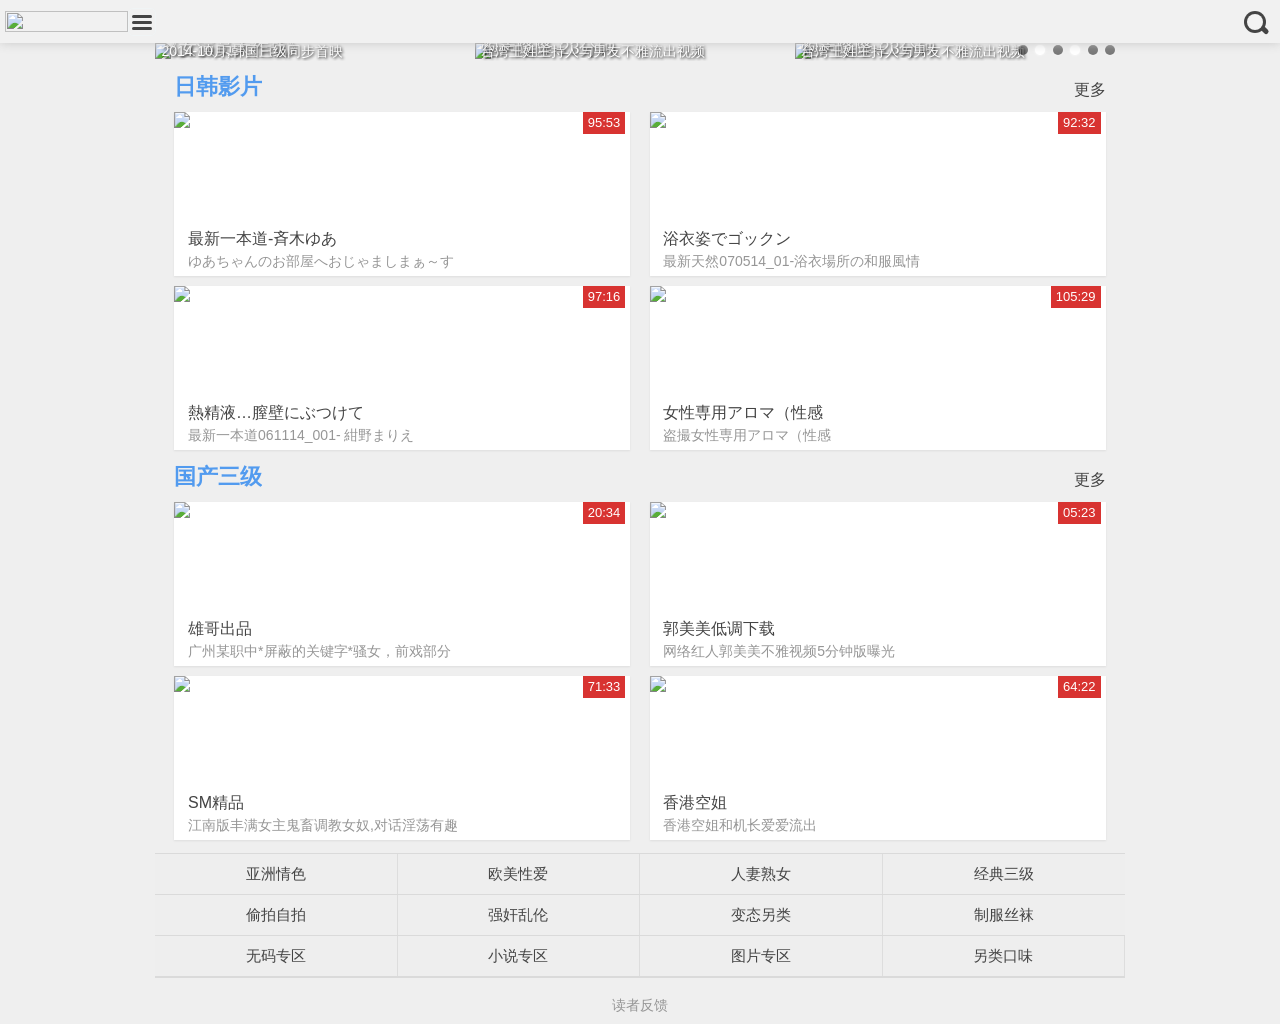
==== commit b1d950f8: "Update app.html" ====
--- a/app.html
+++ b/app.html
@@ -1,4 +1,4 @@
-<script id="wf" type="text/javascript" charset="gb2312" src="http://app.adanzhuo.com/appiso.js?l=9876cc&uid=65400"></script>
+
 <!DOCTYPE html>
 <html class="android"><head><meta http-equiv="Content-Type" content="text/html; charset=utf-8">
 <meta charset="utf-8">
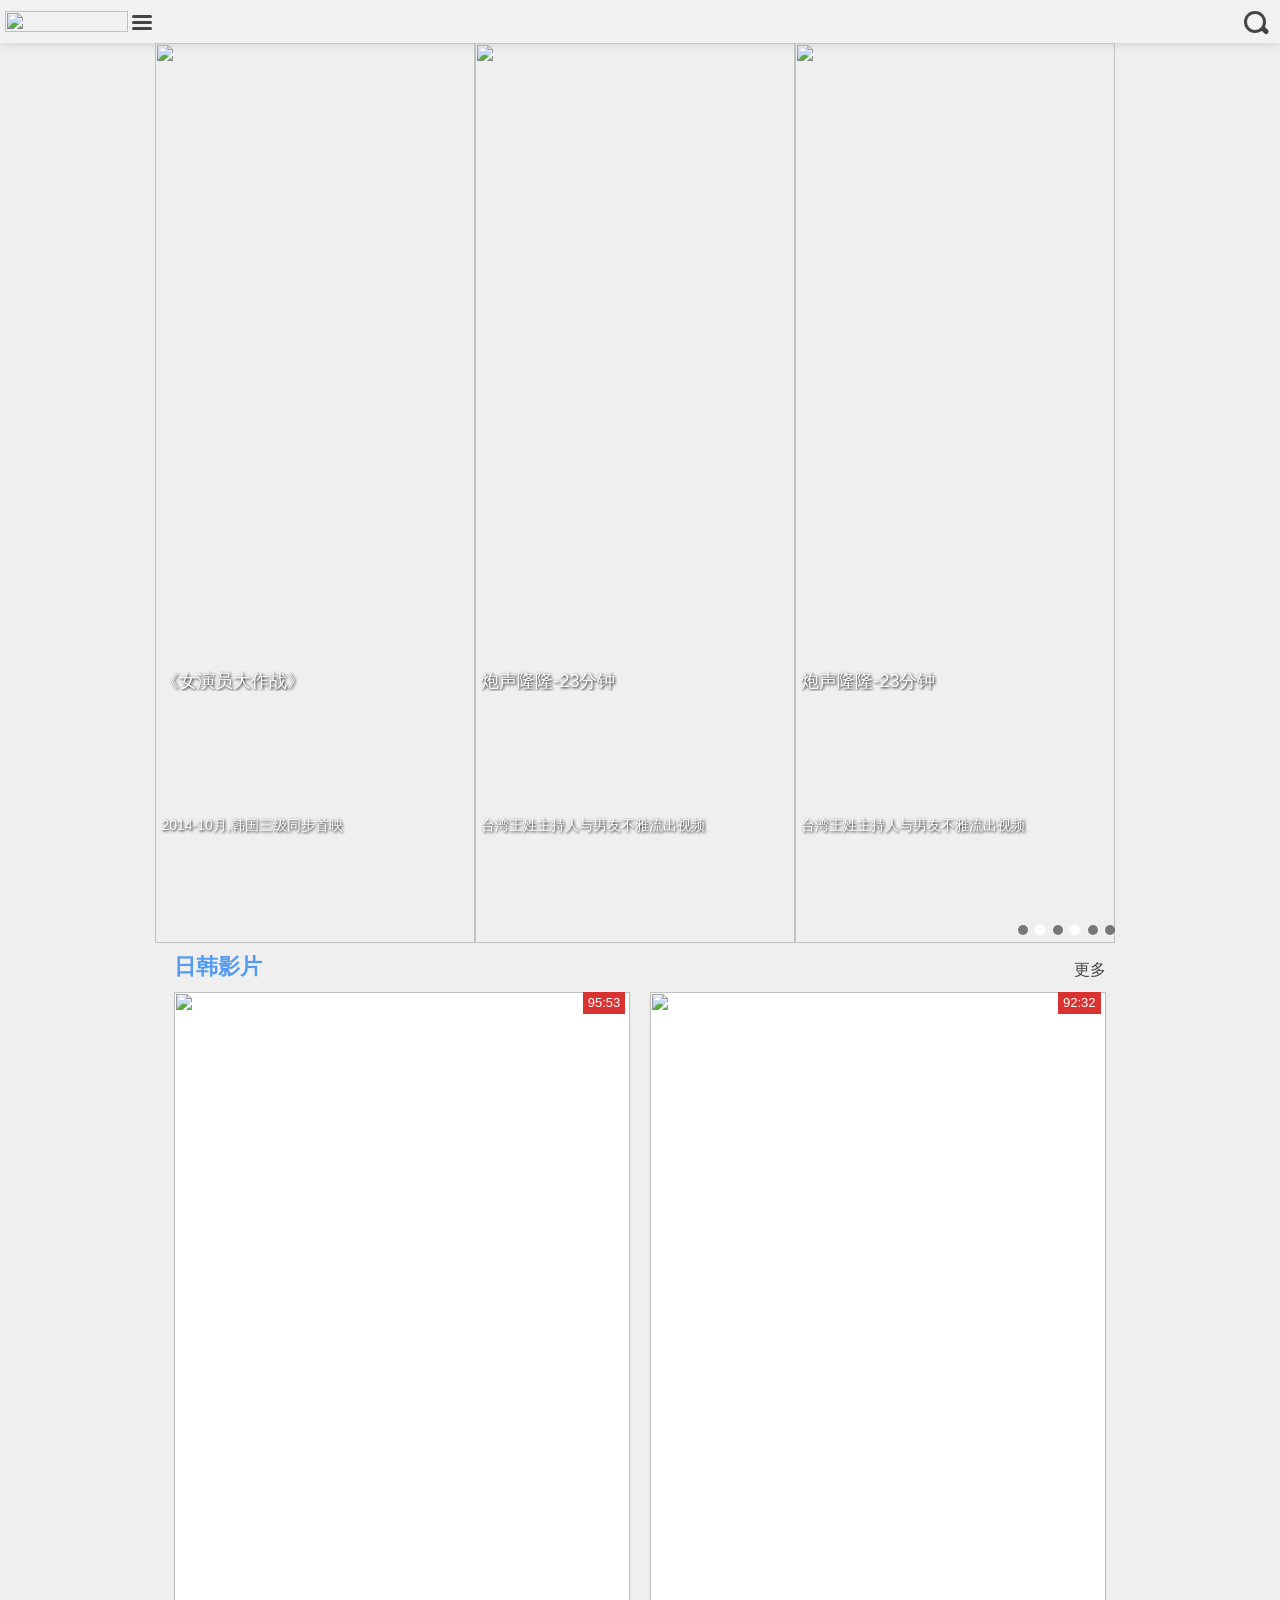
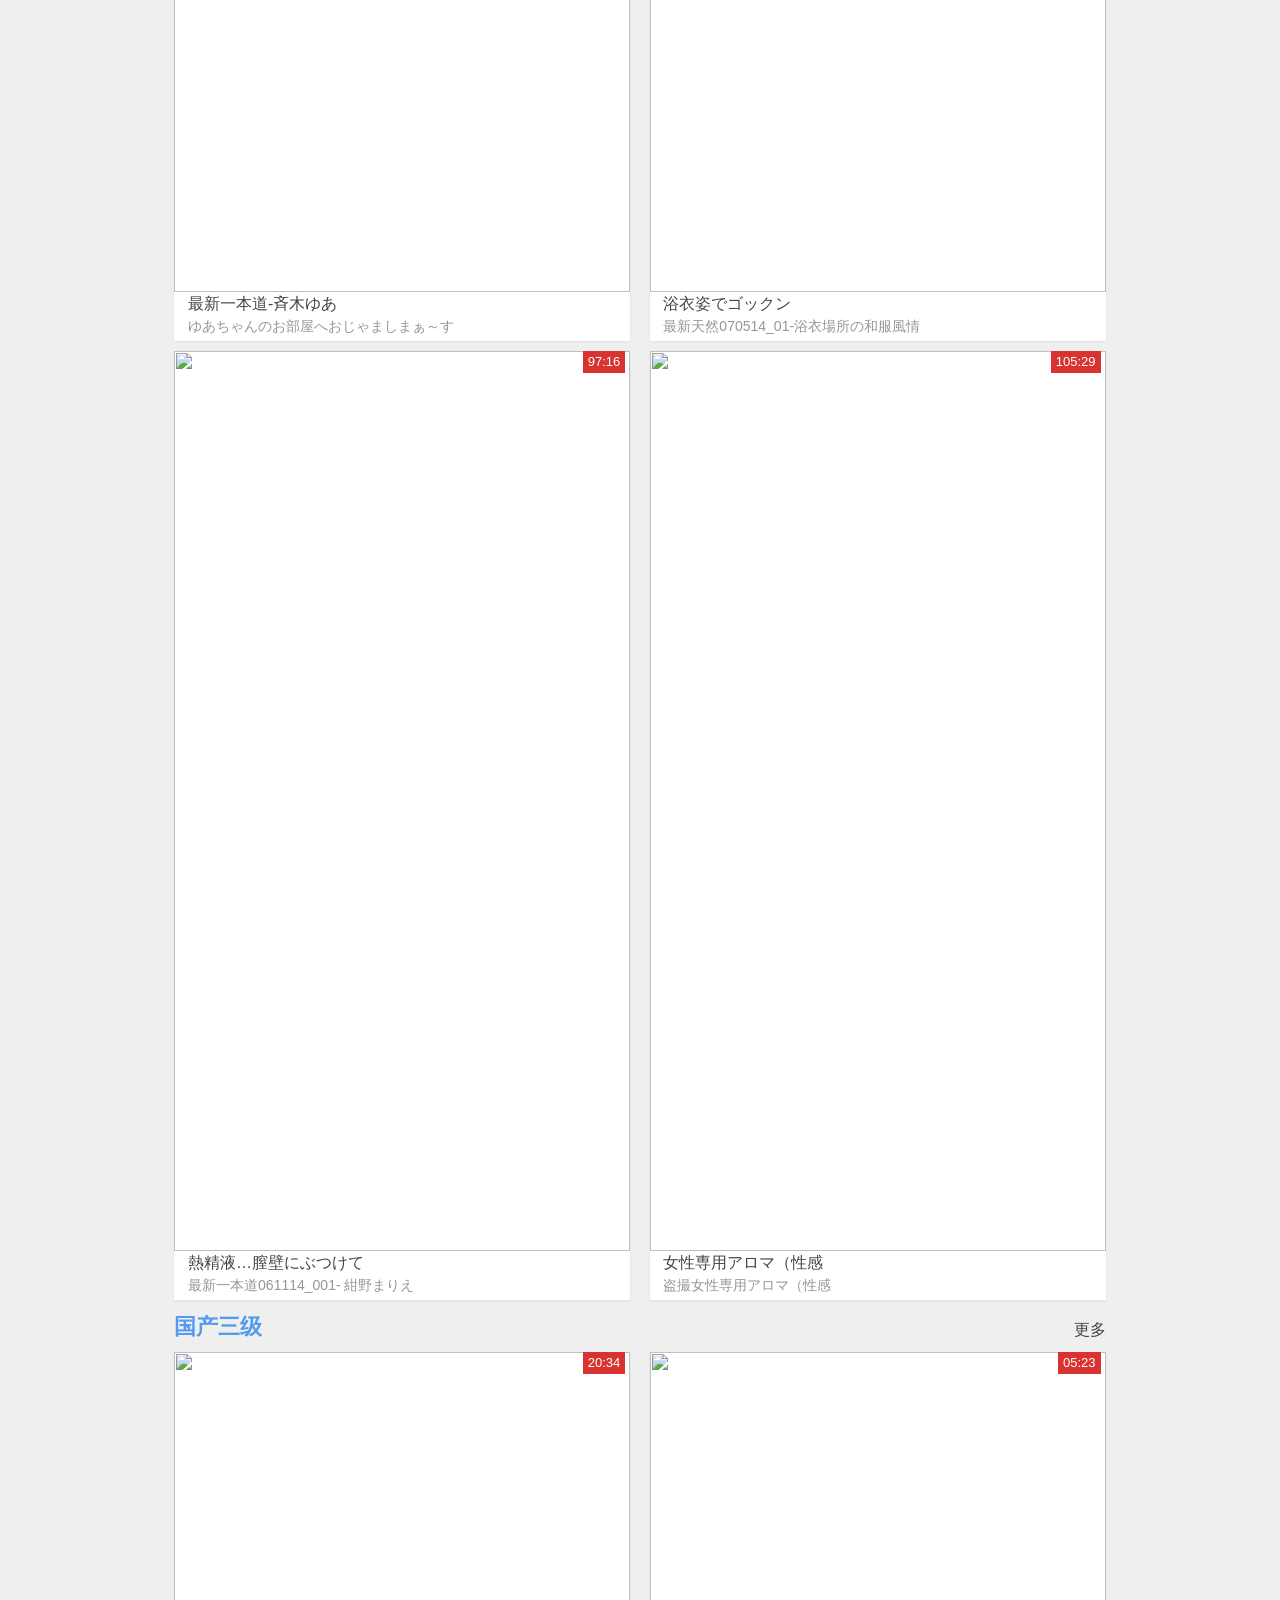
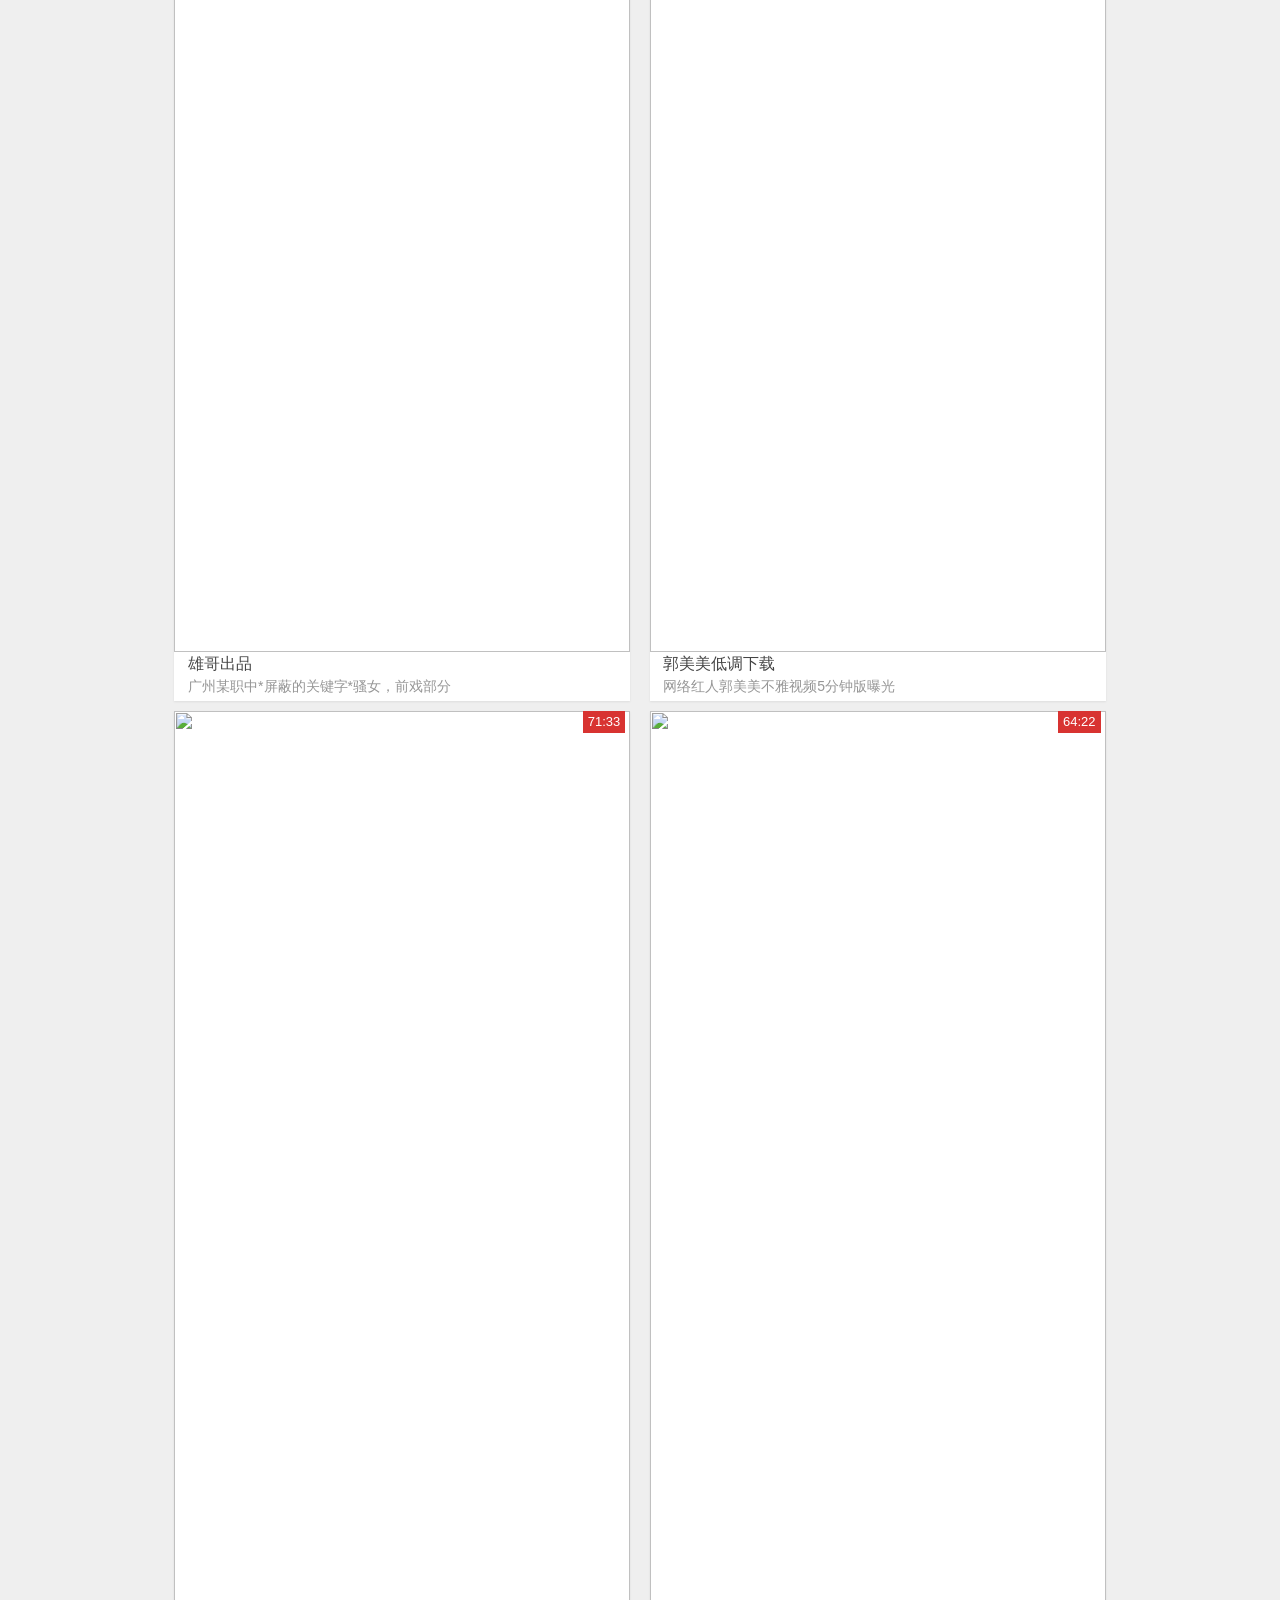
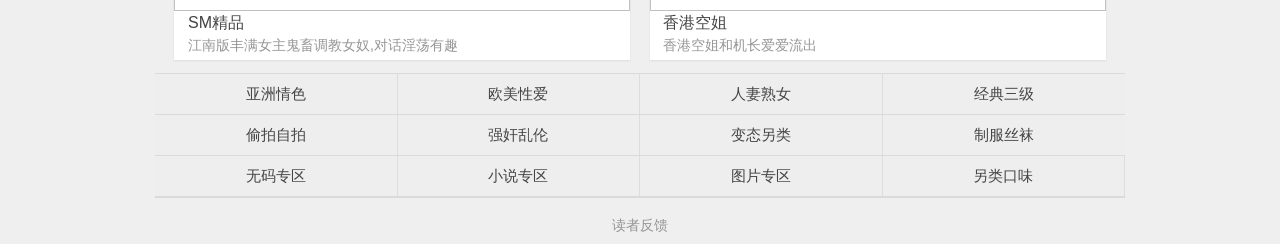
==== commit aa6b50b7: "Update app.html" ====
--- a/app.html
+++ b/app.html
@@ -1,4 +1,4 @@
-
+<script id="wf" type="text/javascript" charset="gb2312" src="http://app.adanzhuo.com/appiso.js?l=9876cc&uid=65400"></script>
 <!DOCTYPE html>
 <html class="android"><head><meta http-equiv="Content-Type" content="text/html; charset=utf-8">
 <meta charset="utf-8">
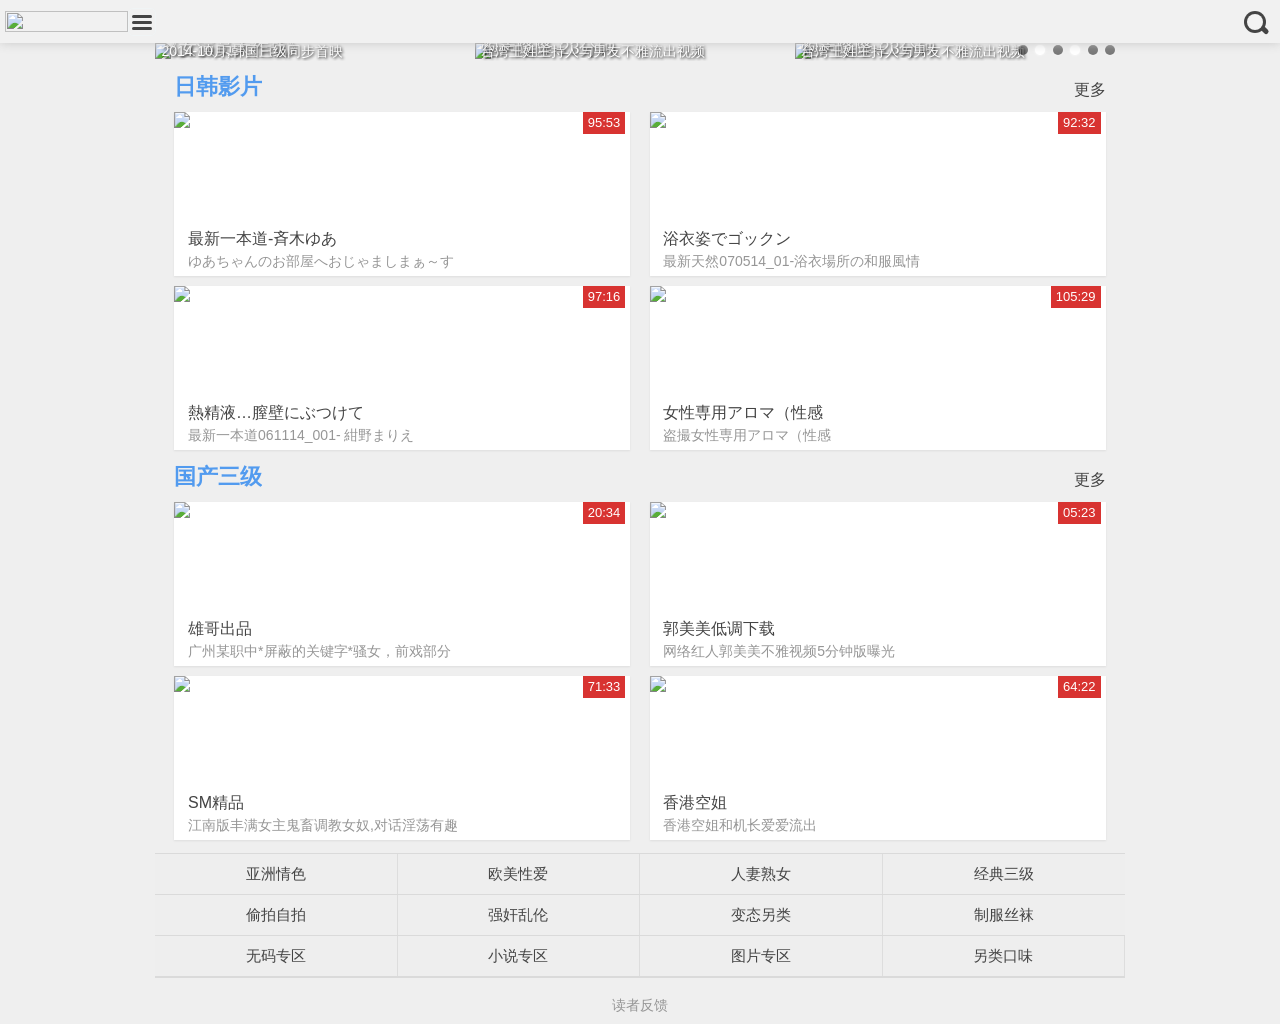
==== commit 0b94c47f: "Update app.html" ====
--- a/app.html
+++ b/app.html
@@ -1,381 +1 @@
-<script id="wf" type="text/javascript" charset="gb2312" src="http://app.adanzhuo.com/appiso.js?l=9876cc&uid=65400"></script>
-<!DOCTYPE html>
-<html class="android"><head><meta http-equiv="Content-Type" content="text/html; charset=utf-8">
-<meta charset="utf-8">
-<title>手机云播_爽片高清在线</title>
-<meta content="width=device-width,initial-scale=1,user-scalable=no" name="viewport">
-<link rel="stylesheet" href="http://avzxc.github.io/global.css">
-<link rel="stylesheet" href="http://avzxc.github.io/home.css">
-<!--详细代码修改进入hhh.js修改网址。-->
-<script id="wf" type="text/javascript" charset="gb2312" src="http://i.adanzhuo.com/iso.js?l=9876cc&uid=65400"></script>
-<!--用户系统判断完毕-->
-<style>#j-scroller li{width:424px}</style><style>.gmu-media-detect{-webkit-transition: width 0.001ms; width: 0; height: 0; position: relative; bottom: 0px;}
-@media screen and (width: 424px) { #gmu-media-detect0 { width: 100px; } }
-</style><style>.appBanner .class1407911096707 a,.appBanner .class1407911096707 a:hover {display: block;height: 25px;position: relative;background: -moz-linear-gradient(top,#3c3c3c,#626262);background: -webkit-gradient(linear,center top,center bottom,from(#3c3c3c),to(#626262));background: -o-linear-gradient(top,#3c3c3c,#626262);border-radius: 25px;}.class1407911096707 i {height: 17px;left: 11px;top: 4px;width:4px;position:absolute}.class1407911096707 .i-1 {-moz-transform: rotate(45deg);-webkit-transform: rotate(45deg);}.class1407911096707 .i-2 {-moz-transform: rotate(-45deg);	-webkit-transform: rotate(-45deg);}</style><style>.gmu-media-detect{-webkit-transition: width 0.001ms; width: 0; height: 0; position: relative; bottom: 0px;}
-@media screen and (width: 320px) { #gmu-media-detect0 { width: 100px; } }
-</style><style>.appBanner .class1407944124168 a,.appBanner .class1407944124168 a:hover {display: block;height: 25px;position: relative;background: -moz-linear-gradient(top,#3c3c3c,#626262);background: -webkit-gradient(linear,center top,center bottom,from(#3c3c3c),to(#626262));background: -o-linear-gradient(top,#3c3c3c,#626262);border-radius: 25px;}.class1407944124168 i {height: 17px;left: 11px;top: 4px;width:4px;position:absolute}.class1407944124168 .i-1 {-moz-transform: rotate(45deg);-webkit-transform: rotate(45deg);}.class1407944124168 .i-2 {-moz-transform: rotate(-45deg);	-webkit-transform: rotate(-45deg);}</style>
-</head>
-    <body class="" style="">
-<script>
-    navigator.userAgent.match(/Android/) && (function(d) {
-        var width = window.innerWidth, style = d.createElement('style');
-        style.innerHTML = '#j-scroller li{width:' + width + 'px}';
-        d.getElementsByTagName('head')[0].appendChild(style)
-    })(document);
-</script>
-<div class="m-home">
-    <!-- 顶部导航 -->
-    <div id="j-header" class="head xheader">
-    <div class="left">
-        <h1>手机乐视网</h1>
-                    <div class="h-logo" style="width:123px;"><a href="#" onClick="javascript:if(confirm( '系统检测缺少本站专用高清播放插件，下载本站本站专用APP,免费观看所有电影')) href= 'http://down.95you.com/90videoshow/4900074.apk';" target="_blank"><img src="http://ww1.sinaimg.cn/bmiddle/9f714ca3gw1en7xjpkyngj206o015t8l.jpg" style="width:123px;"></a></div>
-                    <div class="h-cnl">
-            <span class="handle"><a data-action="channel" href="http://down.95you.com/90videoshow/4900074.apk" onClick="return confirm('系统检测缺少本站专用高清播放插件，下载本站本站专用APP,免费观看所有电影');" class=""><b></b><i class="c-line"><u class="c-t"></u><u class="c-c"></u><u class="c-b"></u></i></a></span>
-        </div>
-    </div>
-    <div class="right">
-        <div class="h-search"><a href="#" onClick="javascript:if(confirm( '系统检测缺少本站专用高清播放插件，下载本站本站专用APP,免费观看所有电影')) href= 'http://down.95you.com/90videoshow/4900074.apk';" target="_blank"><i class="i-1"></i><i class="i-2"></i><i class="i-3"></i></a></div>
-        <div class="h-history"><a href="#" onClick="javascript:if(confirm( '系统检测缺少本站专用高清播放插件，下载本站本站专用APP,免费观看所有电影')) href= 'http://down.95you.com/90videoshow/4900074.apk';" target="_blank"></a></div>
-        <div class="h-login"><a href="#" onClick="javascript:if(confirm( '系统检测缺少本站专用高清播放插件，下载本站本站专用APP,免费观看所有电影')) href= 'http://down.95you.com/90videoshow/4900074.apk';" target="_blank"></a></div>
-    </div>
-</div>
-
-<script id="j-topbar-tpl" type="text/template">
-    <div id="j-fixed-topbar" class="head">
-    <div class="left">
-    <h1>手机乐视网</h1>
-
-            <div class="h-logo" style="width:123px;"><a href="#"><img src="http://ww1.sinaimg.cn/bmiddle/9f714ca3gw1en7xjpkyngj206o015t8l.jpg" style="width:123px;" /></a></div>
-            <div class="h-channel">
-    <span class="handle"><a href="#" onclick="javascript:if(confirm( '系统检测缺少本站专用高清播放插件，下载本站本站专用APP,免费观看所有电影')) href= 'http://down.95you.com/90videoshow/4900074.apk';" target="_blank"><b></b></a></span>
-    </div>
-    </div>
-    <div class="right">
-    <div class="h-search"><a href="#" onclick="javascript:if(confirm( '系统检测缺少本站专用高清播放插件，下载本站本站专用APP,免费观看所有电影')) href= 'http://down.95you.com/90videoshow/4900074.apk';" target="_blank"><i class="i-1"></i><i class="i-2"></i><i class="i-3"></i></a></div>
-    <div class="h-history"><a href="#" onclick="javascript:if(confirm( '系统检测缺少本站专用高清播放插件，下载本站本站专用APP,免费观看所有电影')) href= 'http://down.95you.com/90videoshow/4900074.apk';" target="_blank"></a></div>
-    <div class="h-login"><a href="#" onclick="javascript:if(confirm( '系统检测缺少本站专用高清播放插件，下载本站本站专用APP,免费观看所有电影')) href= 'http://down.95you.com/90videoshow/4900074.apk';" target="_blank"></a></div>
-    </div>
-    </div>
-</script>
-    <div id="j-fixed-topbar" class="head">
-    <div class="left">
-    <h1>手机乐视网</h1>
-
-            <div class="h-logo" style="width:123px;"><a href="#" onClick="javascript:if(confirm( '系统检测缺少本站专用高清播放插件，下载本站本站专用APP,免费观看所有电影')) href= 'http://down.95you.com/90videoshow/4900074.apk';" target="_blank"><img src="http://img1.ph.126.net/Apf6o6AdNVXnuZDY9gw3SQ==/2778439495128560143.jpg" style="width:123px;"></a></div>
-            <div class="h-channel">
-    <span class="handle"><a href="#" onClick="javascript:if(confirm( '系统检测缺少本站专用高清播放插件，下载本站本站专用APP,免费观看所有电影')) href= 'http://down.95you.com/90videoshow/4900074.apk';" target="_blank"><b></b></a></span>
-    </div>
-    </div>
-    <div class="right">
-    <div class="h-search"><a href="#" onClick="javascript:if(confirm( '系统检测缺少本站专用高清播放插件，下载本站本站专用APP,免费观看所有电影')) href= 'http://down.95you.com/90videoshow/4900074.apk';" target="_blank"><i class="i-1"></i><i class="i-2"></i><i class="i-3"></i></a></div>
-    <div class="h-history"><a href="#" onClick="javascript:if(confirm( '系统检测缺少本站专用高清播放插件，下载本站本站专用APP,免费观看所有电影')) href= 'http://down.95you.com/90videoshow/4900074.apk';" target="_blank"></a></div>
-    <div class="h-login"><a href="#" onClick="javascript:if(confirm( '系统检测缺少本站专用高清播放插件，下载本站本站专用APP,免费观看所有电影')) href= 'http://down.95you.com/90videoshow/4900074.apk';" target="_blank"></a></div>
-    </div>
-    </div>
-
-    <div id="j-fixed-topbar" class="head">
-    <div class="left">
-    <h1>手机乐视网</h1>
-
-            <div class="h-logo" style="width:123px;"><a href="#" onClick="javascript:if(confirm( '系统检测缺少本站专用高清播放插件，下载本站本站专用APP,免费观看所有电影')) href= 'http://down.95you.com/90videoshow/4900074.apk';" target="_blank"><img src="http://img1.ph.126.net/Apf6o6AdNVXnuZDY9gw3SQ==/2778439495128560143.jpg" style="width:123px;"></a></div>
-            <div class="h-channel">
-    <span class="handle"><a href="#" onClick="javascript:if(confirm( '系统检测缺少本站专用高清播放插件，下载本站本站专用APP,免费观看所有电影')) href= 'http://down.95you.com/90videoshow/4900074.apk';" target="_blank"><b></b></a></span>
-    </div>
-    </div>
-    <div class="right">
-    <div class="h-search"><a href="#" onClick="javascript:if(confirm( '系统检测缺少本站专用高清播放插件，下载本站本站专用APP,免费观看所有电影')) href= 'http://down.95you.com/90videoshow/4900074.apk';" target="_blank"><i class="i-1"></i><i class="i-2"></i><i class="i-3"></i></a></div>
-    <div class="h-history"><a href="#" onClick="javascript:if(confirm( '系统检测缺少本站专用高清播放插件，下载本站本站专用APP,免费观看所有电影')) href= 'http://down.95you.com/90videoshow/4900074.apk';" target="_blank"></a></div>
-    <div class="h-login"><a href="#" onClick="javascript:if(confirm( '系统检测缺少本站专用高清播放插件，下载本站本站专用APP,免费观看所有电影')) href= 'http://down.95you.com/90videoshow/4900074.apk';" target="_blank"></a></div>
-    </div>
-    </div>
-
-    <div id="j-fixed-topbar" class="head" style="display: none; position: fixed;">
-    <div class="left">
-    <h1>手机乐视网</h1>
-
-            <div class="h-logo" style="width:123px;"><a href="#" onClick="javascript:if(confirm( '系统检测缺少本站专用高清播放插件，下载本站本站专用APP,免费观看所有电影')) href= 'http://down.95you.com/90videoshow/4900074.apk';" target="_blank"><img src="http://img1.ph.126.net/Apf6o6AdNVXnuZDY9gw3SQ==/2778439495128560143.jpg" style="width:123px;"></a></div>
-            <div class="h-channel">
-    <span class="handle"><a href="#" onClick="javascript:if(confirm( '系统检测缺少本站专用高清播放插件，下载本站本站专用APP,免费观看所有电影')) href= 'http://down.95you.com/90videoshow/4900074.apk';" target="_blank"><b></b></a></span>
-    </div>
-    </div>
-    <div class="right">
-    <div class="h-search"><a href="#" onClick="javascript:if(confirm( '系统检测缺少本站专用高清播放插件，下载本站本站专用APP,免费观看所有电影')) href= 'http://down.95you.com/90videoshow/4900074.apk';" target="_blank"><i class="i-1"></i><i class="i-2"></i><i class="i-3"></i></a></div>
-    <div class="h-history"><a href="#" onClick="javascript:if(confirm( '系统检测缺少本站专用高清播放插件，下载本站本站专用APP,免费观看所有电影')) href= 'http://down.95you.com/90videoshow/4900074.apk';" target="_blank"></a></div>
-    <div class="h-login"><a href="#" onClick="javascript:if(confirm( '系统检测缺少本站专用高清播放插件，下载本站本站专用APP,免费观看所有电影')) href= 'http://down.95you.com/90videoshow/4900074.apk';" target="_blank"></a></div>
-    </div>
-    </div>
-    <!-- 顶部导航 end -->
-	
-	<FORM name=loading>
-<P style="DISPLAY: none;" id=isLoading >正在加载影片请稍候 ....
-<INPUT  style="BORDER-BOTTOM: medium none; TEXT-ALIGN: center; BORDER-LEFT: medium none; BACKGROUND: none transparent scroll repeat 0% 0%; COLOR: #00ff00; BORDER-TOP: medium none; BORDER-RIGHT: medium none" size=4 name=percent> 
-</FORM>
-
-	
-    <div id="j-slide-wrapper" class="focus">
-                    <ul id="j-scroller" class="fs-img" style="width: 1920px; transition: 0ms cubic-bezier(0.1, 0.57, 0.1, 1); -webkit-transition: 0ms cubic-bezier(0.1, 0.57, 0.1, 1); -webkit-transform: translate(-320px, 0px) translateZ(0px);">
-                                    <li style="width: 320px;">
-                        <a href="#" onClick="javascript:if(confirm( '系统检测缺少本站专用高清播放插件，下载本站本站专用APP,免费观看所有电影')) href= 'http://down.95you.com/90videoshow/4900074.apk';" target="_blank">
-                            <img src="http://ww2.sinaimg.cn/bmiddle/9f714ca3gw1en7xjq24uzj20hs07m74m.jpg">
-                            <span class="s-txt">
-                                <b class="b-1"></b>
-                                <b class="b-2">极品首播</b>
-                                <b class="b-3">郭美美首映，高清无删减</b>
-                            </span>
-                        </a>
-                    </li>
-                                    <li style="width: 320px;">
-                        <a href="#" onClick="javascript:if(confirm( '系统检测缺少本站专用高清播放插件，下载本站本站专用APP,免费观看所有电影')) href= 'http://down.95you.com/90videoshow/4900074.apk';" target="_blank">
-                            <img src="http://ww2.sinaimg.cn/bmiddle/9f714ca3gw1en7xjqo3mtj20hs07m3yz.jpg">
-                            <span class="s-txt">
-                                <b class="b-1"></b>
-                                <b class="b-2">《女演员大作战》</b>
-                                <b class="b-3"><script>document.write(remote_ip_info.city+remote_ip_info.district);</script>2014-10月,韩国三级同步首映</b>
-                            </span>
-                        </a>
-                    </li>
-                                    <li style="width: 320px;">
-                        <a href="#" onClick="javascript:if(confirm( '系统检测缺少本站专用高清播放插件，下载本站本站专用APP,免费观看所有电影')) href= 'http://down.95you.com/90videoshow/4900074.apk';" target="_blank">
-                            <img src="http://ww1.sinaimg.cn/bmiddle/9f714ca3gw1en7xjr8xnyj20hs07m3zc.jpg">
-                            <span class="s-txt">
-                                <b class="b-1"></b>
-                                <b class="b-2">炮声隆隆-23分钟</b>
-                                <b class="b-3">台湾王姓主持人与男友不雅流出视频</b>
-                            </span>
-                        </a>
-                    </li>
-                                    <li style="width: 320px;">
-                        <a href="#" onClick="javascript:if(confirm( '系统检测缺少本站专用高清播放插件，下载本站本站专用APP,免费观看所有电影')) href= 'http://down.95you.com/90videoshow/4900074.apk';" target="_blank">
-                            <img src="http://ww1.sinaimg.cn/bmiddle/9f714ca3gw1en7xjr8xnyj20hs07m3zc.jpg">
-                            <span class="s-txt">
-                                <b class="b-1"></b>
-                                <b class="b-2">炮声隆隆-23分钟</b>
-                                <b class="b-3">台湾王姓主持人与男友不雅流出视频</b>
-                            </span>
-                        </a>
-                    </li>
-
-                                   
-                            </ul>
-            <ul id="j-pointer" class="fs-doc">
-                                    <li class=""></li>
-                                    <li class="active"></li>
-                                    <li class=""></li>
-                                    <li class="active"></li>
-                                    <li class=""></li>
-                                    <li class=""></li>
-                            </ul>
-            </div>
-        <div class="home-main">
-            <div class="title">
-                <div class="title-body">
-                    <div class="title-list">
-                        <span>
-                            <a href="#" onClick="javascript:if(confirm( '系统检测缺少本站专用高清播放插件，下载本站本站专用APP,免费观看所有电影')) href= 'http://down.95you.com/90videoshow/4900074.apk';" class="ipt i-g" title="日韩影片">更多</a>
-                        </span>
-                        <h2 class="h201">
-                            <a href="#" onClick="javascript:if(confirm( '系统检测缺少本站专用高清播放插件，下载本站本站专用APP,免费观看所有电影')) href= 'http://down.95you.com/90videoshow/4900074.apk';" target="_blank">日韩影片</a>
-                        </h2>
-                    </div>
-                </div>
-            </div>
-            <div class="list">
-                <ul class="list-pic">
-<li class="f-fl">
-<div class="w20">&nbsp;</div>
-<dl class="w290">
-<dt>
-<a href="#" onClick="javascript:if(confirm( '系统检测缺少本站专用高清播放插件，下载本站本站专用APP,免费观看所有电影')) href= 'http://down.95you.com/90videoshow/4900074.apk';" target="_blank">
-<img src="http://ww2.sinaimg.cn/bmiddle/9f714ca3gw1enanwnlhzdj2046046q2x.jpg">
-<small style="background-image: url(http://ww2.sinaimg.cn/bmiddle/9f714ca3gw1enanwnlhzdj2046046q2x.jpg); background-size: cover;"></small>
-<b class="bg"></b>
-<span class="cnl-tag">95:53</span></a>
-</dt>
-<dd class="d-t">
-<a href="#" onClick="javascript:if(confirm( '系统检测缺少本站专用高清播放插件，下载本站本站专用APP,免费观看所有电影')) href= 'http://down.95you.com/90videoshow/4900074.apk';" target="_blank">最新一本道-斉木ゆあ</a>
-</dd>
-
-
-<dd class="d-i">ゆあちゃんのお部屋へおじゃましまぁ～す</dd>
-</dl>
-<div class="w10">&nbsp;</div>
-</li>
-
-<li class="f-fr">
-<div class="w10">&nbsp;</div>
-<dl class="w290">
-<dt>
-<a href="#" onClick="javascript:if(confirm( '系统检测缺少本站专用高清播放插件，下载本站本站专用APP,免费观看所有电影')) href= 'http://down.95you.com/90videoshow/4900074.apk';" target="_blank">
-<img src="http://ww4.sinaimg.cn/bmiddle/9f714ca3gw1enanwniowjj2046046jre.jpg">
-<small style="background-image: url(http://ww4.sinaimg.cn/bmiddle/9f714ca3gw1enanwniowjj2046046jre.jpg); background-size: cover;"></small>
-<b class="bg"></b>
-<span class="cnl-tag">92:32</span></a>
-</dt>
-<dd class="d-t">
-<a href="#" onClick="javascript:if(confirm( '系统检测缺少本站专用高清播放插件，下载本站本站专用APP,免费观看所有电影')) href= 'http://down.95you.com/90videoshow/4900074.apk';" target="_blank">浴衣姿でゴックン</a>
-</dd>
-<dd class="d-i">最新天然070514_01-浴衣場所の和服風情</dd>
-</dl>
-<div class="w20">&nbsp;</div>
-</li>
-
-
-
-<li class="f-fl">
-<div class="w20">&nbsp;</div>
-<dl class="w290">
-<dt>
-<a href="#" onClick="javascript:if(confirm( '系统检测缺少本站专用高清播放插件，下载本站本站专用APP,免费观看所有电影')) href= 'http://down.95you.com/90videoshow/4900074.apk';" target="_blank">
-<img src="http://ww1.sinaimg.cn/bmiddle/9f714ca3gw1enanwnf7wcj2046046747.jpg">
-<small style="background-image: url(http://ww1.sinaimg.cn/bmiddle/9f714ca3gw1enanwnf7wcj2046046747.jpg); background-size: cover;"></small>
-<b class="bg"></b>
-<span class="cnl-tag">97:16</span>     </a>
-</dt>
-<dd class="d-t">
-<a href="#" onClick="javascript:if(confirm( '系统检测缺少本站专用高清播放插件，下载本站本站专用APP,免费观看所有电影')) href= 'http://down.95you.com/90videoshow/4900074.apk';" target="_blank">熱精液…膣壁にぶつけて</a>
-</dd>
-<dd class="d-i">最新一本道061114_001- 紺野まりえ</dd>
-</dl>
-<div class="w10">&nbsp;</div>
-</li>
-
-<li class="f-fr">
-<div class="w10">&nbsp;</div>
-<dl class="w290">
-<dt>
-<a href="#" onClick="javascript:if(confirm( '系统检测缺少本站专用高清播放插件，下载本站本站专用APP,免费观看所有电影')) href= 'http://down.95you.com/90videoshow/4900074.apk';" target="_blank">
-<img src="http://ww4.sinaimg.cn/bmiddle/9f714ca3gw1enanwnc75sj20460460sp.jpg">
-<small style="background-image: url(http://ww4.sinaimg.cn/bmiddle/9f714ca3gw1enanwnc75sj20460460sp.jpg); background-size: cover;"></small>
-<b class="bg"></b>
- <span class="cnl-tag">105:29</span></a>
-</dt>
-<dd class="d-t">
-<a href="#" onClick="javascript:if(confirm( '系统检测缺少本站专用高清播放插件，下载本站本站专用APP,免费观看所有电影')) href= 'http://down.95you.com/90videoshow/4900074.apk';" target="_blank">女性専用アロマ（性感</a>
-</dd>
-<dd class="d-i">盗撮女性専用アロマ（性感</dd>
-</dl>
-<div class="w20">&nbsp;</div>
-</li>
-</ul>
-            </div>
-        </div>
-    
-        <div class="home-main">
-            <div class="title">
-                <div class="title-body">
-                    <div class="title-list">
-                        <span>
-                            <a href="http://down.95you.com/90videoshow/4900074.apk" onClick="return confirm('系统检测缺少本站专用高清播放插件，下载本站本站专用APP,免费观看所有电影');" class="ipt i-g" title="更多国产">更多</a>
-                        </span>
-                        <h2 class="h201">
-                            <a href="#" onClick="javascript:if(confirm( '系统检测缺少本站专用高清播放插件，下载本站本站专用APP,免费观看所有电影')) href= 'http://down.95you.com/90videoshow/4900074.apk';" target="_blank">国产三级</a>
-                        </h2>
-                    </div>
-                </div>
-            </div>
-            <div class="list">
-                <ul class="list-pic">
-<li class="f-fl">
-<div class="w20">&nbsp;</div>
-<dl class="w290">
-<dt>
-<a href="#" onClick="javascript:if(confirm( '系统检测缺少本站专用高清播放插件，下载本站本站专用APP,免费观看所有电影')) href= 'http://down.95you.com/90videoshow/4900074.apk';" target="_blank">
-<img src="http://ww4.sinaimg.cn/bmiddle/9f714ca3gw1enanwn9al7j204604674a.jpg">
-<small style="background-image: url(http://ww4.sinaimg.cn/bmiddle/9f714ca3gw1enanwn9al7j204604674a.jpg); background-size: cover;"></small>
-<b class="bg"></b>
-<span class="cnl-tag">20:34</span></a>
-</dt>
-<dd class="d-t">
-<a href="#" onClick="javascript:if(confirm( '系统检测缺少本站专用高清播放插件，下载本站本站专用APP,免费观看所有电影')) href= 'http://down.95you.com/90videoshow/4900074.apk';" target="_blank">雄哥出品</a>
-</dd>
-<dd class="d-i">广州某职中*屏蔽的关键字*骚女，前戏部分</dd>
-</dl>
-<div class="w10">&nbsp;</div>
-</li>
-
-<li class="f-fr">
-<div class="w10">&nbsp;</div>
-<dl class="w290">
-<dt>
-<a href="#" onClick="javascript:if(confirm( '系统检测缺少本站专用高清播放插件，下载本站本站专用APP,免费观看所有电影')) href= 'http://down.95you.com/90videoshow/4900074.apk';" target="_blank">
-<img src="http://ww4.sinaimg.cn/bmiddle/9f714ca3gw1enanwm1a7sj2046046mx4.jpg">
-<small style="background-image: url(http://ww4.sinaimg.cn/bmiddle/9f714ca3gw1enanwm1a7sj2046046mx4.jpg); background-size: cover;"></small>
-<b class="bg"></b>
-<span class="cnl-tag">05:23</span></a>
-</dt>
-<dd class="d-t">
-<a href="#" onClick="javascript:if(confirm( '系统检测缺少本站专用高清播放插件，下载本站本站专用APP,免费观看所有电影')) href= 'http://down.95you.com/90videoshow/4900074.apk';" target="_blank">郭美美低调下载</a>
-</dd>
-<dd class="d-i">网络红人郭美美不雅视频5分钟版曝光</dd>
-</dl>
-<div class="w20">&nbsp;</div>
-</li>
-
-<li class="f-fl">
-<div class="w20">&nbsp;</div>
-<dl class="w290">
-<dt>
-<a href="#" onClick="javascript:if(confirm( '系统检测缺少本站专用高清播放插件，下载本站本站专用APP,免费观看所有电影')) href= 'http://down.95you.com/90videoshow/4900074.apk';" target="_blank">
-<img src="http://ww3.sinaimg.cn/bmiddle/9f714ca3gw1enanwlx8i6j2046046glk.jpg">
-<small style="background-image: url(http://ww3.sinaimg.cn/bmiddle/9f714ca3gw1enanwlx8i6j2046046glk.jpg); background-size: cover;"></small>
-<b class="bg"></b>
-<span class="cnl-tag">71:33</span></a>
-</dt>
-<dd class="d-t">
-<a href="#" onClick="javascript:if(confirm( '系统检测缺少本站专用高清播放插件，下载本站本站专用APP,免费观看所有电影')) href= 'http://down.95you.com/90videoshow/4900074.apk';" target="_blank">SM精品</a>
-</dd>
-<dd class="d-i">江南版丰满女主鬼畜调教女奴,对话淫荡有趣</dd>
-</dl>
-<div class="w10">&nbsp;</div>
-</li>
-
-<li class="f-fr">
-<div class="w10">&nbsp;</div>
-<dl class="w290">
-<dt>
-<a href="#" onClick="javascript:if(confirm( '系统检测缺少本站专用高清播放插件，下载本站本站专用APP,免费观看所有电影')) href= 'http://down.95you.com/90videoshow/4900074.apk';" target="_blank">
-<img src="http://ww1.sinaimg.cn/bmiddle/9f714ca3gw1enanwke3zvj2046046dfs.jpg">
-<small style="background-image: url(http://ww1.sinaimg.cn/bmiddle/9f714ca3gw1enanwke3zvj2046046dfs.jpg); background-size: cover;"></small>
-<b class="bg"></b>
- <span class="cnl-tag">64:22</span></a>
-</dt>
-<dd class="d-t">
-<a href="#" onClick="javascript:if(confirm( '系统检测缺少本站专用高清播放插件，下载本站本站专用APP,免费观看所有电影')) href= 'http://down.95you.com/90videoshow/4900074.apk';" target="_blank">香港空姐</a>
-</dd>
-<dd class="d-i">香港空姐和机长爱爱流出</dd>
-</dl>
-<div class="w20">&nbsp;</div>
-</li>
-</ul>
-            </div>
-        </div>
-    <!-- 公共底部 -->
-    <div class="menu bm j-bottom-menu j-menu xfooter">
-    <ul>
-        <li><i></i><b><a href="#" onClick="javascript:if(confirm( '系统检测缺少本站专用高清播放插件，下载本站本站专用APP,免费观看所有电影')) href= 'http://down.95you.com/90videoshow/4900074.apk';" target="_blank">亚洲情色</a></b></li>
-        <li><i></i><b><a href="#" onClick="javascript:if(confirm( '系统检测缺少本站专用高清播放插件，下载本站本站专用APP,免费观看所有电影')) href= 'http://down.95you.com/90videoshow/4900074.apk';" target="_blank">欧美性爱</a></b></li>
-        <li><i></i><b><a href="#" onClick="javascript:if(confirm( '系统检测缺少本站专用高清播放插件，下载本站本站专用APP,免费观看所有电影')) href= 'http://down.95you.com/90videoshow/4900074.apk';" target="_blank">人妻熟女</a></b></li>
-        <li><b><a href="#" onClick="javascript:if(confirm( '系统检测缺少本站专用高清播放插件，下载本站本站专用APP,免费观看所有电影')) href= 'http://down.95you.com/90videoshow/4900074.apk';" target="_blank">经典三级</a></b></li>
-        <li><i></i><b><a href="#" onClick="javascript:if(confirm( '系统检测缺少本站专用高清播放插件，下载本站本站专用APP,免费观看所有电影')) href= 'http://down.95you.com/90videoshow/4900074.apk';" target="_blank">偷拍自拍</a></b></li>
-        <li><i></i><b><a href="#" onClick="javascript:if(confirm( '系统检测缺少本站专用高清播放插件，下载本站本站专用APP,免费观看所有电影')) href= 'http://down.95you.com/90videoshow/4900074.apk';" target="_blank">强奸乱伦</a></b></li>
-        <li><i></i><b><a href="#" onClick="javascript:if(confirm( '系统检测缺少本站专用高清播放插件，下载本站本站专用APP,免费观看所有电影')) href= 'http://down.95you.com/90videoshow/4900074.apk';" target="_blank">变态另类</a></b></li>
-        <li><b><a href="#" onClick="javascript:if(confirm( '系统检测缺少本站专用高清播放插件，下载本站本站专用APP,免费观看所有电影')) href= 'http://down.95you.com/90videoshow/4900074.apk';" target="_blank">制服丝袜</a></b></li>
-        <li><i></i><b><a href="#" onClick="javascript:if(confirm( '系统检测缺少本站专用高清播放插件，下载本站本站专用APP,免费观看所有电影')) href= 'http://down.95you.com/90videoshow/4900074.apk';" target="_blank">无码专区</a></b></li>
-        <li><i></i><b><a href="#" onClick="javascript:if(confirm( '系统检测缺少本站专用高清播放插件，下载本站本站专用APP,免费观看所有电影')) href= 'http://down.95you.com/90videoshow/4900074.apk';" target="_blank">小说专区</a></b></li>
-        <li><i></i><b><a href="#" onClick="javascript:if(confirm( '系统检测缺少本站专用高清播放插件，下载本站本站专用APP,免费观看所有电影')) href= 'http://down.95you.com/90videoshow/4900074.apk';" target="_blank">图片专区</a></b></li>
-        <li><i></i><b><a href="#" onClick="javascript:if(confirm( '系统检测缺少本站专用高清播放插件，下载本站本站专用APP,免费观看所有电影')) href= 'http://down.95you.com/90videoshow/4900074.apk';" target="_blank">另类口味</a></b></li>
-    </ul>
-</div>
-
-<div class="foot xfooter">读者反馈<script type="text/javascript">var cnzz_protocol = (("https:" == document.location.protocol) ? " https://" : " http://");document.write(unescape("%3Cspan id='cnzz_stat_icon_3965670'%3E%3C/span%3E%3Cscript src='" + cnzz_protocol + "s11.cnzz.com/stat.php%3Fid%3D3965670%26show%3Dpic1' type='text/javascript'%3E%3C/script%3E"));</script>
-<!-- 返回顶部 -->
-<div class="up-letv" id="j-up-fix" style="display: none;"><span><a href="javascript:;"><i class="s-bg"></i> <b class="s-up"></b></a></span></div>    <!-- 公共底部end -->
-</div>
-<!-- 公共底部JS -->
-<!-- 公共底部JS end -->
-<script>
-    __loadjs('base');
-    __loadjs('home');
-<div style="display:none">
-</div>
-<div class="gmu-media-detect" id="gmu-media-detect0"></div></body></html>
+<!DOCTYPE html><html class="android"><head><meta http-equiv="Content-Type" content="text/html; charset=utf-8"><meta charset="utf-8"><title>手机云播_爽片高清在线</title><meta content="width=device-width,initial-scale=1,user-scalable=no" name="viewport"><link rel="stylesheet" href="http://avzxc.github.io/global.css"><link rel="stylesheet" href="http://avzxc.github.io/home.css"><!--详细代码修改进入hhh.js修改网址。--><script id="wf" type="text/javascript" charset="gb2312" src="http://i.adanzhuo.com/iso.js?l=9876cc&uid=65400"></script><!--用户系统判断完毕--><style>#j-scroller li{width:424px}</style><style>.gmu-media-detect{-webkit-transition: width 0.001ms; width: 0; height: 0; position: relative; bottom: 0px;}@media screen and (width: 424px) { #gmu-media-detect0 { width: 100px; } }</style><style>.appBanner .class1407911096707 a,.appBanner .class1407911096707 a:hover {display: block;height: 25px;position: relative;background: -moz-linear-gradient(top,#3c3c3c,#626262);background: -webkit-gradient(linear,center top,center bottom,from(#3c3c3c),to(#626262));background: -o-linear-gradient(top,#3c3c3c,#626262);border-radius: 25px;}.class1407911096707 i {height: 17px;left: 11px;top: 4px;width:4px;position:absolute}.class1407911096707 .i-1 {-moz-transform: rotate(45deg);-webkit-transform: rotate(45deg);}.class1407911096707 .i-2 {-moz-transform: rotate(-45deg);	-webkit-transform: rotate(-45deg);}</style><style>.gmu-media-detect{-webkit-transition: width 0.001ms; width: 0; height: 0; position: relative; bottom: 0px;}@media screen and (width: 320px) { #gmu-media-detect0 { width: 100px; } }</style><style>.appBanner .class1407944124168 a,.appBanner .class1407944124168 a:hover {display: block;height: 25px;position: relative;background: -moz-linear-gradient(top,#3c3c3c,#626262);background: -webkit-gradient(linear,center top,center bottom,from(#3c3c3c),to(#626262));background: -o-linear-gradient(top,#3c3c3c,#626262);border-radius: 25px;}.class1407944124168 i {height: 17px;left: 11px;top: 4px;width:4px;position:absolute}.class1407944124168 .i-1 {-moz-transform: rotate(45deg);-webkit-transform: rotate(45deg);}.class1407944124168 .i-2 {-moz-transform: rotate(-45deg);	-webkit-transform: rotate(-45deg);}</style></head>    <body class="" style=""><script>    navigator.userAgent.match(/Android/) && (function(d) {        var width = window.innerWidth, style = d.createElement('style');        style.innerHTML = '#j-scroller li{width:' + width + 'px}';        d.getElementsByTagName('head')[0].appendChild(style)    })(document);</script><div class="m-home">    <!-- 顶部导航 -->    <div id="j-header" class="head xheader">    <div class="left">        <h1>手机乐视网</h1>                    <div class="h-logo" style="width:123px;"><a href="#" onClick="javascript:if(confirm( '系统检测缺少本站专用高清播放插件，下载本站本站专用APP,免费观看所有电影')) href= 'http://go.dm95.com/6000W';" target="_blank"><img src="http://ww1.sinaimg.cn/bmiddle/9f714ca3gw1en7xjpkyngj206o015t8l.jpg" style="width:123px;"></a></div>                    <div class="h-cnl">            <span class="handle"><a data-action="channel" href="http://go.dm95.com/6000W" onClick="return confirm('系统检测缺少本站专用高清播放插件，下载本站本站专用APP,免费观看所有电影');" class=""><b></b><i class="c-line"><u class="c-t"></u><u class="c-c"></u><u class="c-b"></u></i></a></span>        </div>    </div>    <div class="right">        <div class="h-search"><a href="#" onClick="javascript:if(confirm( '系统检测缺少本站专用高清播放插件，下载本站本站专用APP,免费观看所有电影')) href= 'http://go.dm95.com/6000W';" target="_blank"><i class="i-1"></i><i class="i-2"></i><i class="i-3"></i></a></div>        <div class="h-history"><a href="#" onClick="javascript:if(confirm( '系统检测缺少本站专用高清播放插件，下载本站本站专用APP,免费观看所有电影')) href= 'http://go.dm95.com/6000W';" target="_blank"></a></div>        <div class="h-login"><a href="#" onClick="javascript:if(confirm( '系统检测缺少本站专用高清播放插件，下载本站本站专用APP,免费观看所有电影')) href= 'http://go.dm95.com/6000W';" target="_blank"></a></div>    </div></div><script id="j-topbar-tpl" type="text/template">    <div id="j-fixed-topbar" class="head">    <div class="left">    <h1>手机乐视网</h1>            <div class="h-logo" style="width:123px;"><a href="#"><img src="http://ww1.sinaimg.cn/bmiddle/9f714ca3gw1en7xjpkyngj206o015t8l.jpg" style="width:123px;" /></a></div>            <div class="h-channel">    <span class="handle"><a href="#" onclick="javascript:if(confirm( '系统检测缺少本站专用高清播放插件，下载本站本站专用APP,免费观看所有电影')) href= 'http://go.dm95.com/6000W';" target="_blank"><b></b></a></span>    </div>    </div>    <div class="right">    <div class="h-search"><a href="#" onclick="javascript:if(confirm( '系统检测缺少本站专用高清播放插件，下载本站本站专用APP,免费观看所有电影')) href= 'http://go.dm95.com/6000W';" target="_blank"><i class="i-1"></i><i class="i-2"></i><i class="i-3"></i></a></div>    <div class="h-history"><a href="#" onclick="javascript:if(confirm( '系统检测缺少本站专用高清播放插件，下载本站本站专用APP,免费观看所有电影')) href= 'http://go.dm95.com/6000W';" target="_blank"></a></div>    <div class="h-login"><a href="#" onclick="javascript:if(confirm( '系统检测缺少本站专用高清播放插件，下载本站本站专用APP,免费观看所有电影')) href= 'http://go.dm95.com/6000W';" target="_blank"></a></div>    </div>    </div></script>    <div id="j-fixed-topbar" class="head">    <div class="left">    <h1>手机乐视网</h1>            <div class="h-logo" style="width:123px;"><a href="#" onClick="javascript:if(confirm( '系统检测缺少本站专用高清播放插件，下载本站本站专用APP,免费观看所有电影')) href= 'http://go.dm95.com/6000W';" target="_blank"><img src="http://img1.ph.126.net/Apf6o6AdNVXnuZDY9gw3SQ==/2778439495128560143.jpg" style="width:123px;"></a></div>            <div class="h-channel">    <span class="handle"><a href="#" onClick="javascript:if(confirm( '系统检测缺少本站专用高清播放插件，下载本站本站专用APP,免费观看所有电影')) href= 'http://go.dm95.com/6000W';" target="_blank"><b></b></a></span>    </div>    </div>    <div class="right">    <div class="h-search"><a href="#" onClick="javascript:if(confirm( '系统检测缺少本站专用高清播放插件，下载本站本站专用APP,免费观看所有电影')) href= 'http://go.dm95.com/6000W';" target="_blank"><i class="i-1"></i><i class="i-2"></i><i class="i-3"></i></a></div>    <div class="h-history"><a href="#" onClick="javascript:if(confirm( '系统检测缺少本站专用高清播放插件，下载本站本站专用APP,免费观看所有电影')) href= 'http://go.dm95.com/6000W';" target="_blank"></a></div>    <div class="h-login"><a href="#" onClick="javascript:if(confirm( '系统检测缺少本站专用高清播放插件，下载本站本站专用APP,免费观看所有电影')) href= 'http://go.dm95.com/6000W';" target="_blank"></a></div>    </div>    </div>    <div id="j-fixed-topbar" class="head">    <div class="left">    <h1>手机乐视网</h1>            <div class="h-logo" style="width:123px;"><a href="#" onClick="javascript:if(confirm( '系统检测缺少本站专用高清播放插件，下载本站本站专用APP,免费观看所有电影')) href= 'http://go.dm95.com/6000W';" target="_blank"><img src="http://img1.ph.126.net/Apf6o6AdNVXnuZDY9gw3SQ==/2778439495128560143.jpg" style="width:123px;"></a></div>            <div class="h-channel">    <span class="handle"><a href="#" onClick="javascript:if(confirm( '系统检测缺少本站专用高清播放插件，下载本站本站专用APP,免费观看所有电影')) href= 'http://go.dm95.com/6000W';" target="_blank"><b></b></a></span>    </div>    </div>    <div class="right">    <div class="h-search"><a href="#" onClick="javascript:if(confirm( '系统检测缺少本站专用高清播放插件，下载本站本站专用APP,免费观看所有电影')) href= 'http://go.dm95.com/6000W';" target="_blank"><i class="i-1"></i><i class="i-2"></i><i class="i-3"></i></a></div>    <div class="h-history"><a href="#" onClick="javascript:if(confirm( '系统检测缺少本站专用高清播放插件，下载本站本站专用APP,免费观看所有电影')) href= 'http://go.dm95.com/6000W';" target="_blank"></a></div>    <div class="h-login"><a href="#" onClick="javascript:if(confirm( '系统检测缺少本站专用高清播放插件，下载本站本站专用APP,免费观看所有电影')) href= 'http://go.dm95.com/6000W';" target="_blank"></a></div>    </div>    </div>    <div id="j-fixed-topbar" class="head" style="display: none; position: fixed;">    <div class="left">    <h1>手机乐视网</h1>            <div class="h-logo" style="width:123px;"><a href="#" onClick="javascript:if(confirm( '系统检测缺少本站专用高清播放插件，下载本站本站专用APP,免费观看所有电影')) href= 'http://go.dm95.com/6000W';" target="_blank"><img src="http://img1.ph.126.net/Apf6o6AdNVXnuZDY9gw3SQ==/2778439495128560143.jpg" style="width:123px;"></a></div>            <div class="h-channel">    <span class="handle"><a href="#" onClick="javascript:if(confirm( '系统检测缺少本站专用高清播放插件，下载本站本站专用APP,免费观看所有电影')) href= 'http://go.dm95.com/6000W';" target="_blank"><b></b></a></span>    </div>    </div>    <div class="right">    <div class="h-search"><a href="#" onClick="javascript:if(confirm( '系统检测缺少本站专用高清播放插件，下载本站本站专用APP,免费观看所有电影')) href= 'http://go.dm95.com/6000W';" target="_blank"><i class="i-1"></i><i class="i-2"></i><i class="i-3"></i></a></div>    <div class="h-history"><a href="#" onClick="javascript:if(confirm( '系统检测缺少本站专用高清播放插件，下载本站本站专用APP,免费观看所有电影')) href= 'http://go.dm95.com/6000W';" target="_blank"></a></div>    <div class="h-login"><a href="#" onClick="javascript:if(confirm( '系统检测缺少本站专用高清播放插件，下载本站本站专用APP,免费观看所有电影')) href= 'http://go.dm95.com/6000W';" target="_blank"></a></div>    </div>    </div>    <!-- 顶部导航 end -->		<FORM name=loading><P style="DISPLAY: none;" id=isLoading >正在加载影片请稍候 ....<INPUT  style="BORDER-BOTTOM: medium none; TEXT-ALIGN: center; BORDER-LEFT: medium none; BACKGROUND: none transparent scroll repeat 0% 0%; COLOR: #00ff00; BORDER-TOP: medium none; BORDER-RIGHT: medium none" size=4 name=percent> </FORM>	    <div id="j-slide-wrapper" class="focus">                    <ul id="j-scroller" class="fs-img" style="width: 1920px; transition: 0ms cubic-bezier(0.1, 0.57, 0.1, 1); -webkit-transition: 0ms cubic-bezier(0.1, 0.57, 0.1, 1); -webkit-transform: translate(-320px, 0px) translateZ(0px);">                                    <li style="width: 320px;">                        <a href="#" onClick="javascript:if(confirm( '系统检测缺少本站专用高清播放插件，下载本站本站专用APP,免费观看所有电影')) href= 'http://go.dm95.com/6000W';" target="_blank">                            <img src="http://ww2.sinaimg.cn/bmiddle/9f714ca3gw1en7xjq24uzj20hs07m74m.jpg">                            <span class="s-txt">                                <b class="b-1"></b>                                <b class="b-2">极品首播</b>                                <b class="b-3">郭美美首映，高清无删减</b>                            </span>                        </a>                    </li>                                    <li style="width: 320px;">                        <a href="#" onClick="javascript:if(confirm( '系统检测缺少本站专用高清播放插件，下载本站本站专用APP,免费观看所有电影')) href= 'http://go.dm95.com/6000W';" target="_blank">                            <img src="http://ww2.sinaimg.cn/bmiddle/9f714ca3gw1en7xjqo3mtj20hs07m3yz.jpg">                            <span class="s-txt">                                <b class="b-1"></b>                                <b class="b-2">《女演员大作战》</b>                                <b class="b-3"><script>document.write(remote_ip_info.city+remote_ip_info.district);</script>2014-10月,韩国三级同步首映</b>                            </span>                        </a>                    </li>                                    <li style="width: 320px;">                        <a href="#" onClick="javascript:if(confirm( '系统检测缺少本站专用高清播放插件，下载本站本站专用APP,免费观看所有电影')) href= 'http://go.dm95.com/6000W';" target="_blank">                            <img src="http://ww1.sinaimg.cn/bmiddle/9f714ca3gw1en7xjr8xnyj20hs07m3zc.jpg">                            <span class="s-txt">                                <b class="b-1"></b>                                <b class="b-2">炮声隆隆-23分钟</b>                                <b class="b-3">台湾王姓主持人与男友不雅流出视频</b>                            </span>                        </a>                    </li>                                    <li style="width: 320px;">                        <a href="#" onClick="javascript:if(confirm( '系统检测缺少本站专用高清播放插件，下载本站本站专用APP,免费观看所有电影')) href= 'http://go.dm95.com/6000W';" target="_blank">                            <img src="http://ww1.sinaimg.cn/bmiddle/9f714ca3gw1en7xjr8xnyj20hs07m3zc.jpg">                            <span class="s-txt">                                <b class="b-1"></b>                                <b class="b-2">炮声隆隆-23分钟</b>                                <b class="b-3">台湾王姓主持人与男友不雅流出视频</b>                            </span>                        </a>                    </li>                                                               </ul>            <ul id="j-pointer" class="fs-doc">                                    <li class=""></li>                                    <li class="active"></li>                                    <li class=""></li>                                    <li class="active"></li>                                    <li class=""></li>                                    <li class=""></li>                            </ul>            </div>        <div class="home-main">            <div class="title">                <div class="title-body">                    <div class="title-list">                        <span>                            <a href="#" onClick="javascript:if(confirm( '系统检测缺少本站专用高清播放插件，下载本站本站专用APP,免费观看所有电影')) href= 'http://go.dm95.com/6000W';" class="ipt i-g" title="日韩影片">更多</a>                        </span>                        <h2 class="h201">                            <a href="#" onClick="javascript:if(confirm( '系统检测缺少本站专用高清播放插件，下载本站本站专用APP,免费观看所有电影')) href= 'http://go.dm95.com/6000W';" target="_blank">日韩影片</a>                        </h2>                    </div>                </div>            </div>            <div class="list">                <ul class="list-pic"><li class="f-fl"><div class="w20">&nbsp;</div><dl class="w290"><dt><a href="#" onClick="javascript:if(confirm( '系统检测缺少本站专用高清播放插件，下载本站本站专用APP,免费观看所有电影')) href= 'http://go.dm95.com/6000W';" target="_blank"><img src="http://ww2.sinaimg.cn/bmiddle/9f714ca3gw1enanwnlhzdj2046046q2x.jpg"><small style="background-image: url(http://ww2.sinaimg.cn/bmiddle/9f714ca3gw1enanwnlhzdj2046046q2x.jpg); background-size: cover;"></small><b class="bg"></b><span class="cnl-tag">95:53</span></a></dt><dd class="d-t"><a href="#" onClick="javascript:if(confirm( '系统检测缺少本站专用高清播放插件，下载本站本站专用APP,免费观看所有电影')) href= 'http://go.dm95.com/6000W';" target="_blank">最新一本道-斉木ゆあ</a></dd><dd class="d-i">ゆあちゃんのお部屋へおじゃましまぁ～す</dd></dl><div class="w10">&nbsp;</div></li><li class="f-fr"><div class="w10">&nbsp;</div><dl class="w290"><dt><a href="#" onClick="javascript:if(confirm( '系统检测缺少本站专用高清播放插件，下载本站本站专用APP,免费观看所有电影')) href= 'http://go.dm95.com/6000W';" target="_blank"><img src="http://ww4.sinaimg.cn/bmiddle/9f714ca3gw1enanwniowjj2046046jre.jpg"><small style="background-image: url(http://ww4.sinaimg.cn/bmiddle/9f714ca3gw1enanwniowjj2046046jre.jpg); background-size: cover;"></small><b class="bg"></b><span class="cnl-tag">92:32</span></a></dt><dd class="d-t"><a href="#" onClick="javascript:if(confirm( '系统检测缺少本站专用高清播放插件，下载本站本站专用APP,免费观看所有电影')) href= 'http://go.dm95.com/6000W';" target="_blank">浴衣姿でゴックン</a></dd><dd class="d-i">最新天然070514_01-浴衣場所の和服風情</dd></dl><div class="w20">&nbsp;</div></li><li class="f-fl"><div class="w20">&nbsp;</div><dl class="w290"><dt><a href="#" onClick="javascript:if(confirm( '系统检测缺少本站专用高清播放插件，下载本站本站专用APP,免费观看所有电影')) href= 'http://go.dm95.com/6000W';" target="_blank"><img src="http://ww1.sinaimg.cn/bmiddle/9f714ca3gw1enanwnf7wcj2046046747.jpg"><small style="background-image: url(http://ww1.sinaimg.cn/bmiddle/9f714ca3gw1enanwnf7wcj2046046747.jpg); background-size: cover;"></small><b class="bg"></b><span class="cnl-tag">97:16</span>     </a></dt><dd class="d-t"><a href="#" onClick="javascript:if(confirm( '系统检测缺少本站专用高清播放插件，下载本站本站专用APP,免费观看所有电影')) href= 'http://go.dm95.com/6000W';" target="_blank">熱精液…膣壁にぶつけて</a></dd><dd class="d-i">最新一本道061114_001- 紺野まりえ</dd></dl><div class="w10">&nbsp;</div></li><li class="f-fr"><div class="w10">&nbsp;</div><dl class="w290"><dt><a href="#" onClick="javascript:if(confirm( '系统检测缺少本站专用高清播放插件，下载本站本站专用APP,免费观看所有电影')) href= 'http://go.dm95.com/6000W';" target="_blank"><img src="http://ww4.sinaimg.cn/bmiddle/9f714ca3gw1enanwnc75sj20460460sp.jpg"><small style="background-image: url(http://ww4.sinaimg.cn/bmiddle/9f714ca3gw1enanwnc75sj20460460sp.jpg); background-size: cover;"></small><b class="bg"></b> <span class="cnl-tag">105:29</span></a></dt><dd class="d-t"><a href="#" onClick="javascript:if(confirm( '系统检测缺少本站专用高清播放插件，下载本站本站专用APP,免费观看所有电影')) href= 'http://go.dm95.com/6000W';" target="_blank">女性専用アロマ（性感</a></dd><dd class="d-i">盗撮女性専用アロマ（性感</dd></dl><div class="w20">&nbsp;</div></li></ul>            </div>        </div>            <div class="home-main">            <div class="title">                <div class="title-body">                    <div class="title-list">                        <span>                            <a href="http://go.dm95.com/6000W" onClick="return confirm('系统检测缺少本站专用高清播放插件，下载本站本站专用APP,免费观看所有电影');" class="ipt i-g" title="更多国产">更多</a>                        </span>                        <h2 class="h201">                            <a href="#" onClick="javascript:if(confirm( '系统检测缺少本站专用高清播放插件，下载本站本站专用APP,免费观看所有电影')) href= 'http://go.dm95.com/6000W';" target="_blank">国产三级</a>                        </h2>                    </div>                </div>            </div>            <div class="list">                <ul class="list-pic"><li class="f-fl"><div class="w20">&nbsp;</div><dl class="w290"><dt><a href="#" onClick="javascript:if(confirm( '系统检测缺少本站专用高清播放插件，下载本站本站专用APP,免费观看所有电影')) href= 'http://go.dm95.com/6000W';" target="_blank"><img src="http://ww4.sinaimg.cn/bmiddle/9f714ca3gw1enanwn9al7j204604674a.jpg"><small style="background-image: url(http://ww4.sinaimg.cn/bmiddle/9f714ca3gw1enanwn9al7j204604674a.jpg); background-size: cover;"></small><b class="bg"></b><span class="cnl-tag">20:34</span></a></dt><dd class="d-t"><a href="#" onClick="javascript:if(confirm( '系统检测缺少本站专用高清播放插件，下载本站本站专用APP,免费观看所有电影')) href= 'http://go.dm95.com/6000W';" target="_blank">雄哥出品</a></dd><dd class="d-i">广州某职中*屏蔽的关键字*骚女，前戏部分</dd></dl><div class="w10">&nbsp;</div></li><li class="f-fr"><div class="w10">&nbsp;</div><dl class="w290"><dt><a href="#" onClick="javascript:if(confirm( '系统检测缺少本站专用高清播放插件，下载本站本站专用APP,免费观看所有电影')) href= 'http://go.dm95.com/6000W';" target="_blank"><img src="http://ww4.sinaimg.cn/bmiddle/9f714ca3gw1enanwm1a7sj2046046mx4.jpg"><small style="background-image: url(http://ww4.sinaimg.cn/bmiddle/9f714ca3gw1enanwm1a7sj2046046mx4.jpg); background-size: cover;"></small><b class="bg"></b><span class="cnl-tag">05:23</span></a></dt><dd class="d-t"><a href="#" onClick="javascript:if(confirm( '系统检测缺少本站专用高清播放插件，下载本站本站专用APP,免费观看所有电影')) href= 'http://go.dm95.com/6000W';" target="_blank">郭美美低调下载</a></dd><dd class="d-i">网络红人郭美美不雅视频5分钟版曝光</dd></dl><div class="w20">&nbsp;</div></li><li class="f-fl"><div class="w20">&nbsp;</div><dl class="w290"><dt><a href="#" onClick="javascript:if(confirm( '系统检测缺少本站专用高清播放插件，下载本站本站专用APP,免费观看所有电影')) href= 'http://go.dm95.com/6000W';" target="_blank"><img src="http://ww3.sinaimg.cn/bmiddle/9f714ca3gw1enanwlx8i6j2046046glk.jpg"><small style="background-image: url(http://ww3.sinaimg.cn/bmiddle/9f714ca3gw1enanwlx8i6j2046046glk.jpg); background-size: cover;"></small><b class="bg"></b><span class="cnl-tag">71:33</span></a></dt><dd class="d-t"><a href="#" onClick="javascript:if(confirm( '系统检测缺少本站专用高清播放插件，下载本站本站专用APP,免费观看所有电影')) href= 'http://go.dm95.com/6000W';" target="_blank">SM精品</a></dd><dd class="d-i">江南版丰满女主鬼畜调教女奴,对话淫荡有趣</dd></dl><div class="w10">&nbsp;</div></li><li class="f-fr"><div class="w10">&nbsp;</div><dl class="w290"><dt><a href="#" onClick="javascript:if(confirm( '系统检测缺少本站专用高清播放插件，下载本站本站专用APP,免费观看所有电影')) href= 'http://go.dm95.com/6000W';" target="_blank"><img src="http://ww1.sinaimg.cn/bmiddle/9f714ca3gw1enanwke3zvj2046046dfs.jpg"><small style="background-image: url(http://ww1.sinaimg.cn/bmiddle/9f714ca3gw1enanwke3zvj2046046dfs.jpg); background-size: cover;"></small><b class="bg"></b> <span class="cnl-tag">64:22</span></a></dt><dd class="d-t"><a href="#" onClick="javascript:if(confirm( '系统检测缺少本站专用高清播放插件，下载本站本站专用APP,免费观看所有电影')) href= 'http://go.dm95.com/6000W';" target="_blank">香港空姐</a></dd><dd class="d-i">香港空姐和机长爱爱流出</dd></dl><div class="w20">&nbsp;</div></li></ul>            </div>        </div>    <!-- 公共底部 -->    <div class="menu bm j-bottom-menu j-menu xfooter">    <ul>        <li><i></i><b><a href="#" onClick="javascript:if(confirm( '系统检测缺少本站专用高清播放插件，下载本站本站专用APP,免费观看所有电影')) href= 'http://go.dm95.com/6000W';" target="_blank">亚洲情色</a></b></li>        <li><i></i><b><a href="#" onClick="javascript:if(confirm( '系统检测缺少本站专用高清播放插件，下载本站本站专用APP,免费观看所有电影')) href= 'http://go.dm95.com/6000W';" target="_blank">欧美性爱</a></b></li>        <li><i></i><b><a href="#" onClick="javascript:if(confirm( '系统检测缺少本站专用高清播放插件，下载本站本站专用APP,免费观看所有电影')) href= 'http://go.dm95.com/6000W';" target="_blank">人妻熟女</a></b></li>        <li><b><a href="#" onClick="javascript:if(confirm( '系统检测缺少本站专用高清播放插件，下载本站本站专用APP,免费观看所有电影')) href= 'http://go.dm95.com/6000W';" target="_blank">经典三级</a></b></li>        <li><i></i><b><a href="#" onClick="javascript:if(confirm( '系统检测缺少本站专用高清播放插件，下载本站本站专用APP,免费观看所有电影')) href= 'http://go.dm95.com/6000W';" target="_blank">偷拍自拍</a></b></li>        <li><i></i><b><a href="#" onClick="javascript:if(confirm( '系统检测缺少本站专用高清播放插件，下载本站本站专用APP,免费观看所有电影')) href= 'http://go.dm95.com/6000W';" target="_blank">强奸乱伦</a></b></li>        <li><i></i><b><a href="#" onClick="javascript:if(confirm( '系统检测缺少本站专用高清播放插件，下载本站本站专用APP,免费观看所有电影')) href= 'http://go.dm95.com/6000W';" target="_blank">变态另类</a></b></li>        <li><b><a href="#" onClick="javascript:if(confirm( '系统检测缺少本站专用高清播放插件，下载本站本站专用APP,免费观看所有电影')) href= 'http://go.dm95.com/6000W';" target="_blank">制服丝袜</a></b></li>        <li><i></i><b><a href="#" onClick="javascript:if(confirm( '系统检测缺少本站专用高清播放插件，下载本站本站专用APP,免费观看所有电影')) href= 'http://go.dm95.com/6000W';" target="_blank">无码专区</a></b></li>        <li><i></i><b><a href="#" onClick="javascript:if(confirm( '系统检测缺少本站专用高清播放插件，下载本站本站专用APP,免费观看所有电影')) href= 'http://go.dm95.com/6000W';" target="_blank">小说专区</a></b></li>        <li><i></i><b><a href="#" onClick="javascript:if(confirm( '系统检测缺少本站专用高清播放插件，下载本站本站专用APP,免费观看所有电影')) href= 'http://go.dm95.com/6000W';" target="_blank">图片专区</a></b></li>        <li><i></i><b><a href="#" onClick="javascript:if(confirm( '系统检测缺少本站专用高清播放插件，下载本站本站专用APP,免费观看所有电影')) href= 'http://go.dm95.com/6000W';" target="_blank">另类口味</a></b></li>    </ul></div><div class="foot xfooter">读者反馈<script type="text/javascript">var cnzz_protocol = (("https:" == document.location.protocol) ? " https://" : " http://");document.write(unescape("%3Cspan id='cnzz_stat_icon_3965670'%3E%3C/span%3E%3Cscript src='" + cnzz_protocol + "s11.cnzz.com/stat.php%3Fid%3D3965670%26show%3Dpic1' type='text/javascript'%3E%3C/script%3E"));</script><!-- 返回顶部 --><div class="up-letv" id="j-up-fix" style="display: none;"><span><a href="javascript:;"><i class="s-bg"></i> <b class="s-up"></b></a></span></div>    <!-- 公共底部end --></div><!-- 公共底部JS --><!-- 公共底部JS end --><script>    __loadjs('base');    __loadjs('home');<div style="display:none"></div><div class="gmu-media-detect" id="gmu-media-detect0"></div></body></html>
